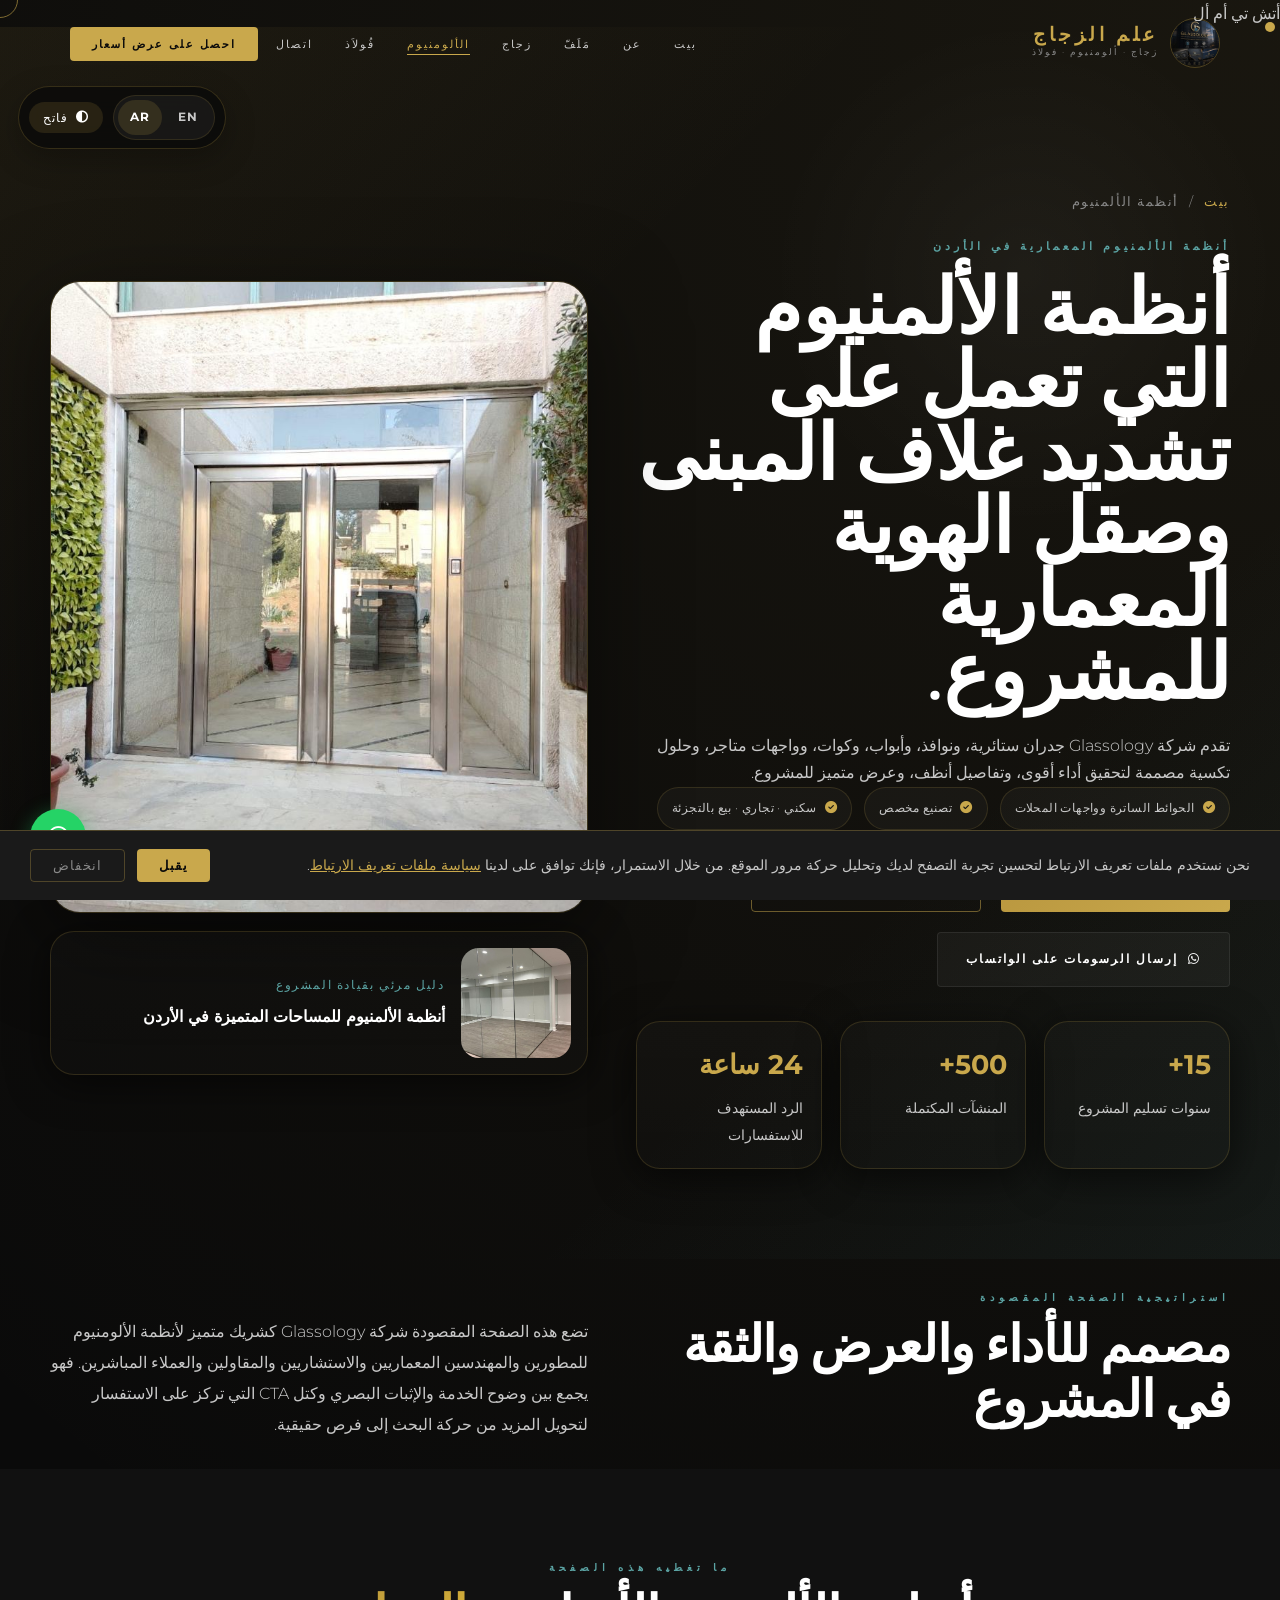
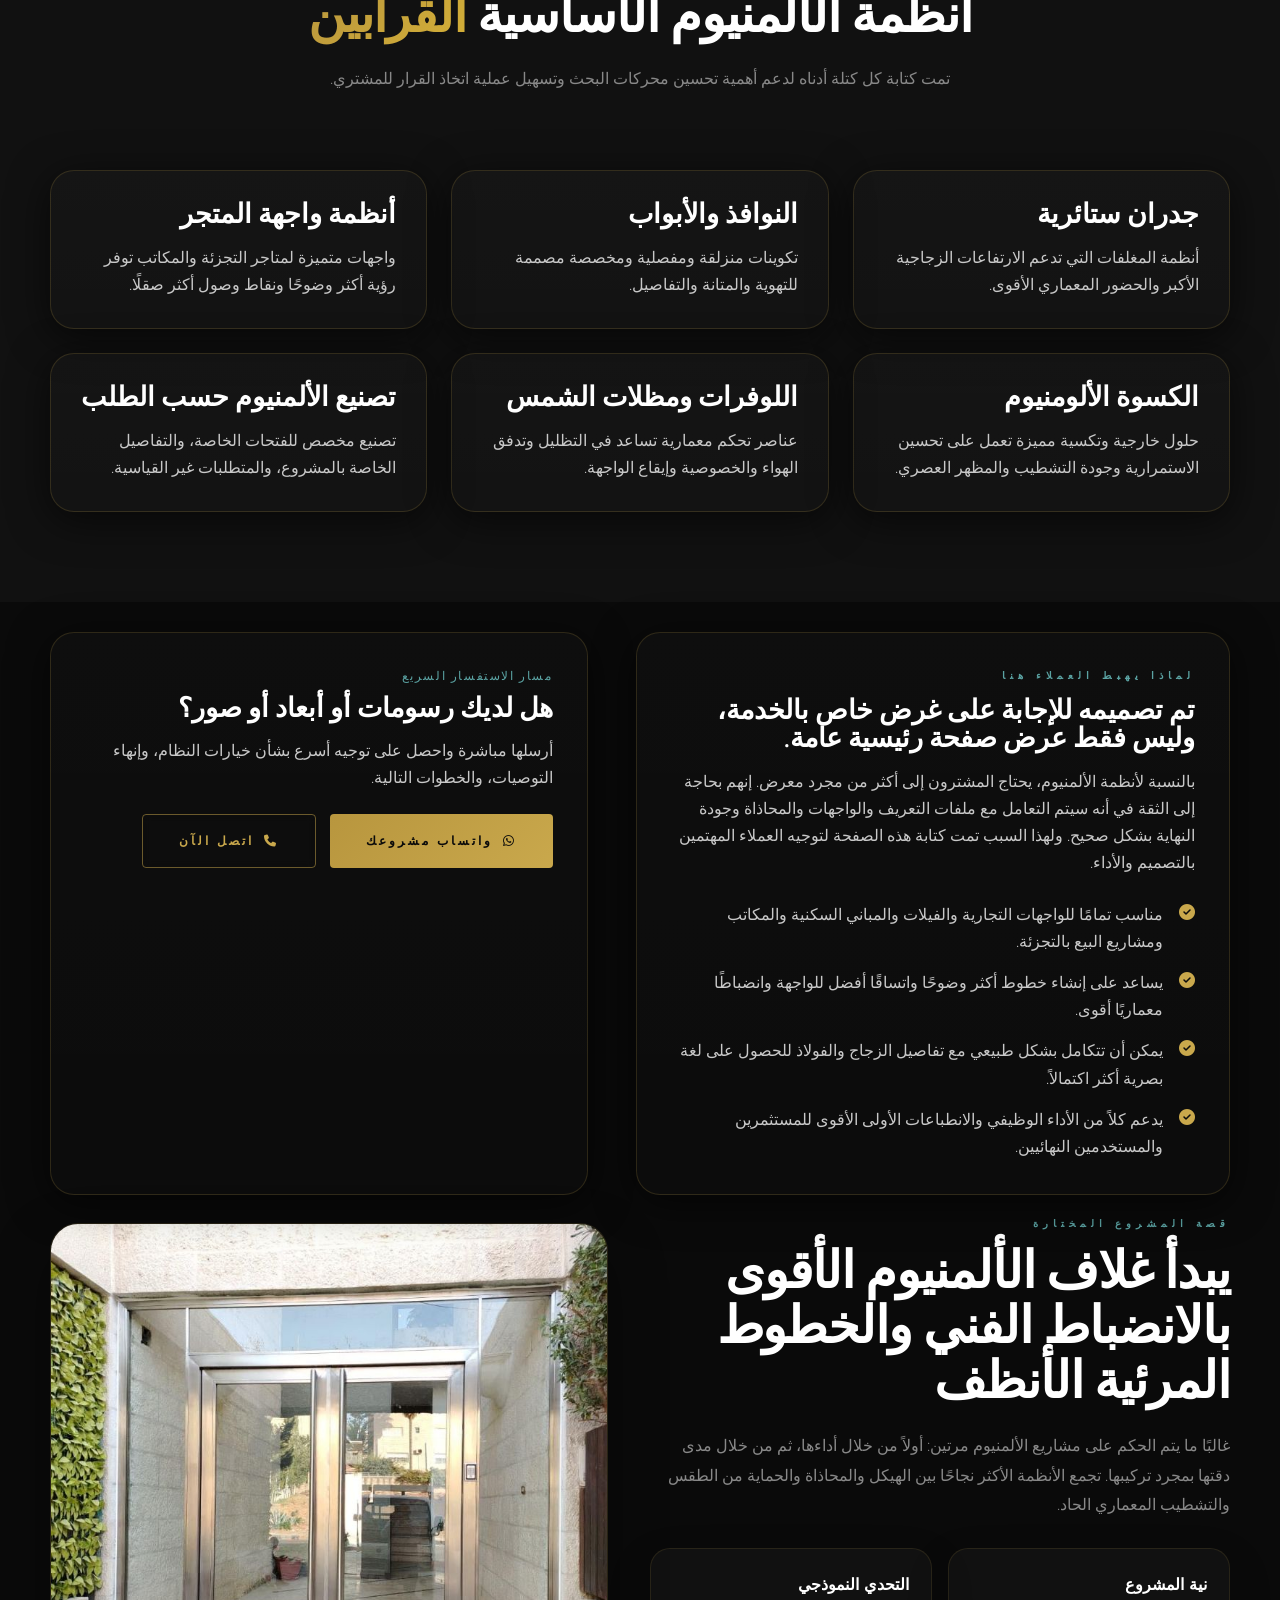
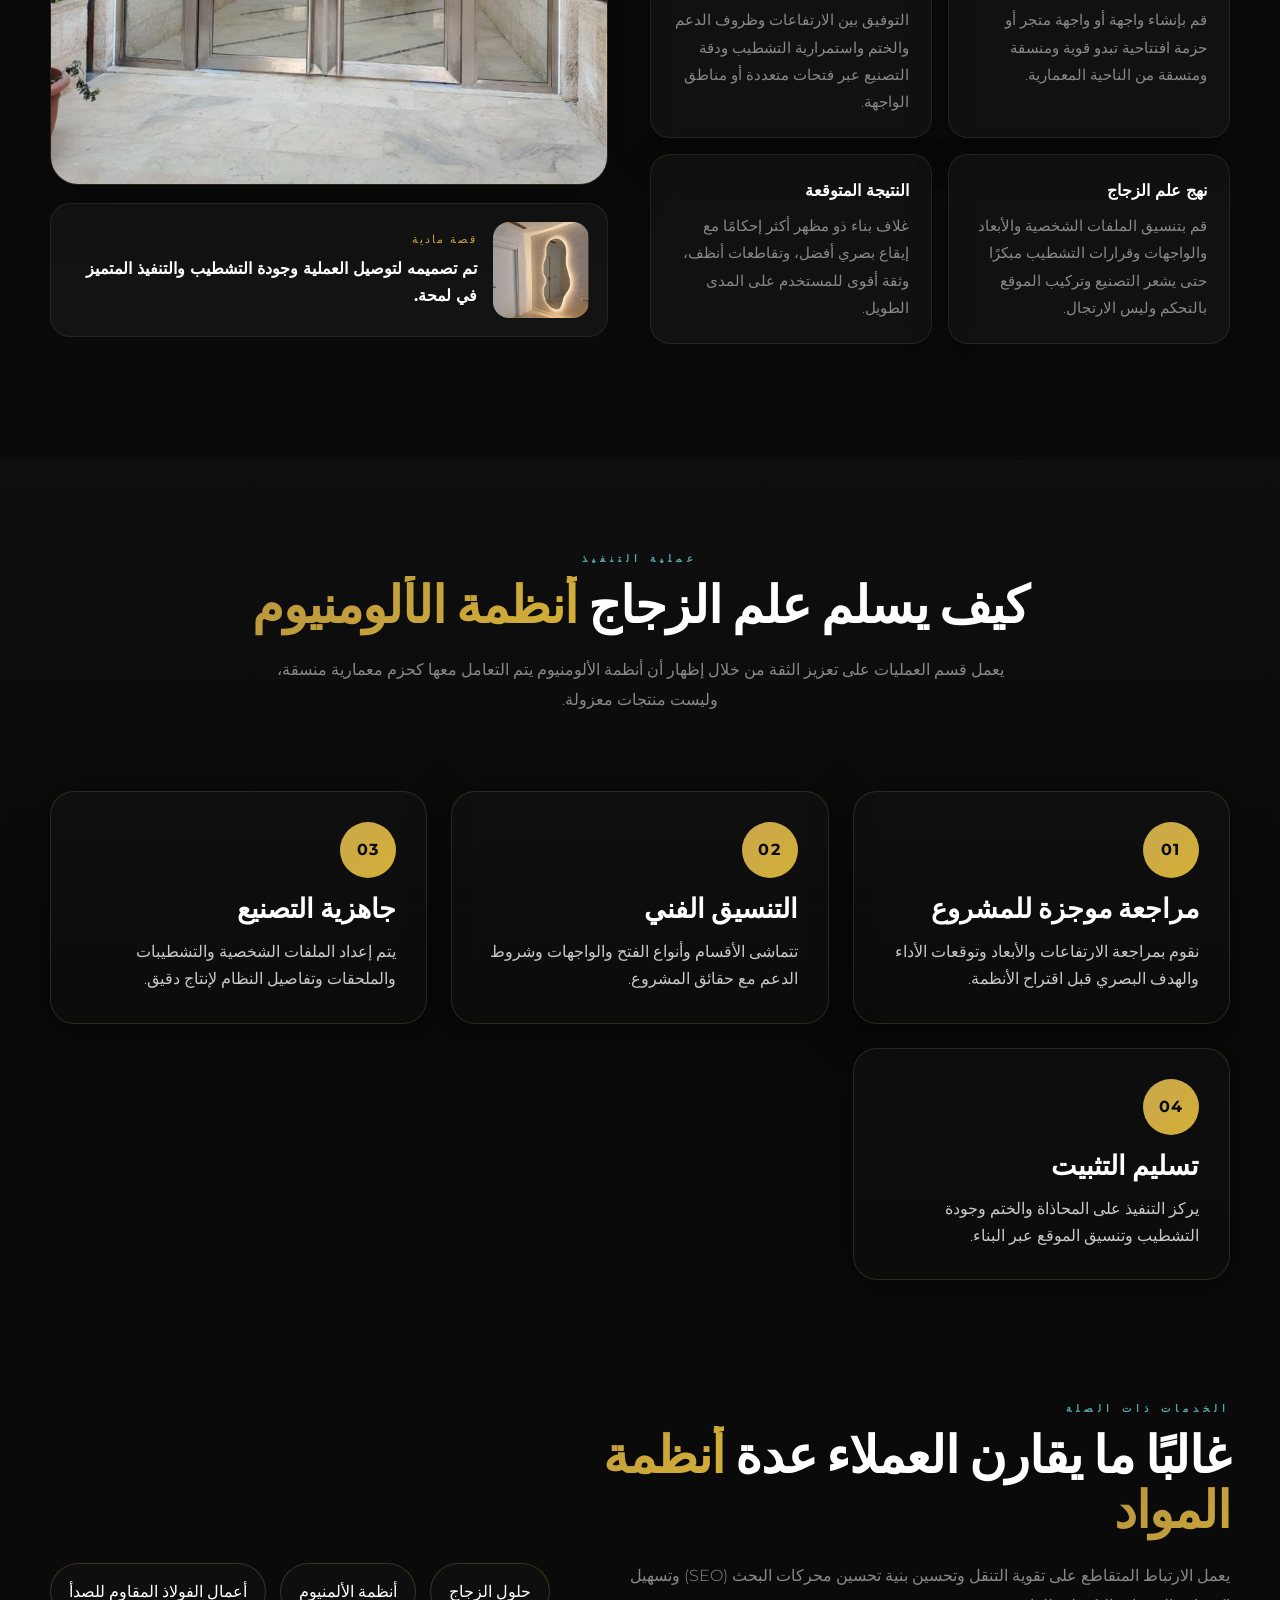
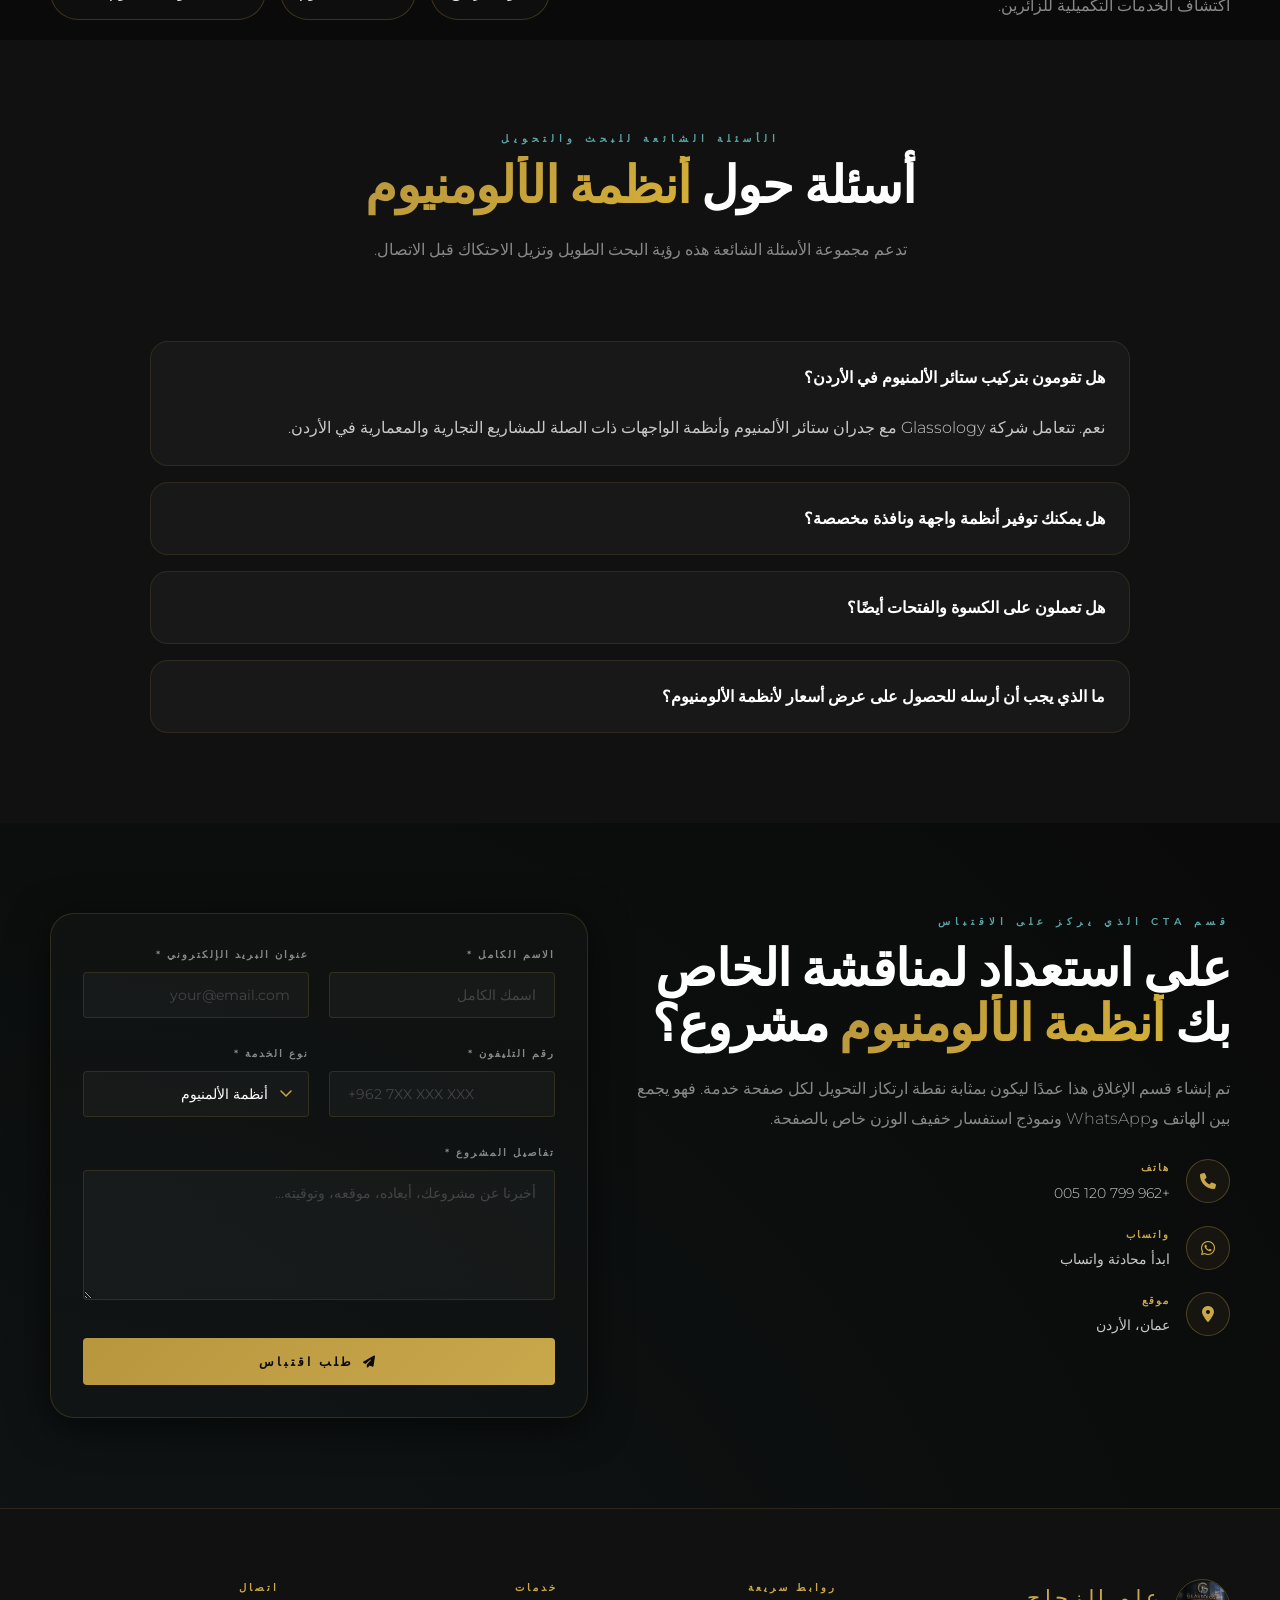
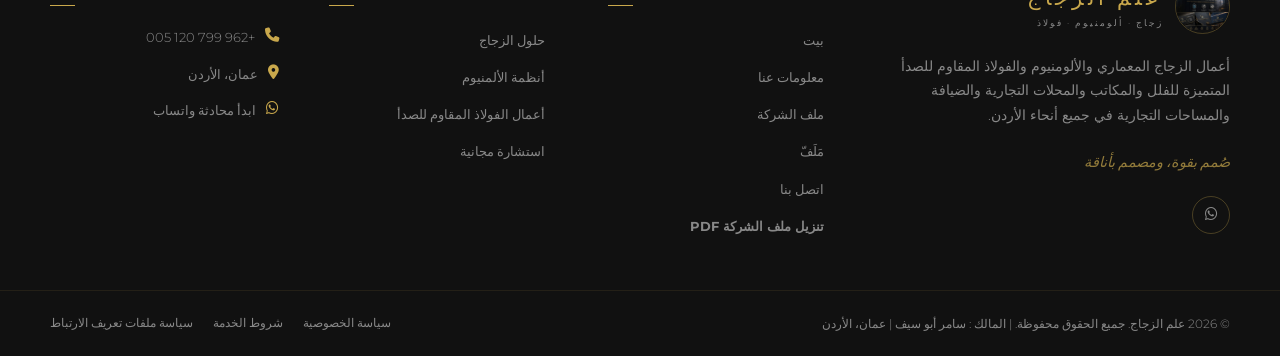
==== aluminum-systems-ar.html @ ee6fa788 "Initial Glassology website deployment (bilingual EN/AR static site)" ====
<!DOCTYPE html>
أتش تي أم أل
<html dir="rtl" lang="ar">
<head>
<meta charset="utf-8"/>
<meta content="width=device-width, initial-scale=1.0" name="viewport"/>
<meta content="أنظمة ألمنيوم متميزة في عمان، الأردن من شركة Glassology - الجدران الساترة، وواجهات المحلات، والنوافذ، والأبواب، والكسوة، والتصنيع المخصص للمشاريع السكنية والتجارية." name="description"/>
<meta content="index, follow" name="robots"/>
<link href="https://glassollogy.com/aluminum-systems.html" rel="canonical"/>
<meta content="#0A0A0A" name="theme-color"/>
<meta content="أنظمة الألمنيوم | علم الزجاج" property="og:title"/>
<meta content="الحوائط الساترة وواجهات المحلات والنوافذ والأبواب والكسوة وتصنيع الألمنيوم حسب الطلب في الأردن." property="og:description"/>
<meta content="website" property="og:type"/>
<meta content="https://glassollogy.com/aluminum-systems.html" property="og:url"/>
<meta content="https://glassollogy.com/images/brand/logo.jpeg" property="og:image"/>
<meta content="en_US" property="og:locale"/>
<meta content="summary_large_image" name="twitter:card"/>
<meta content="أنظمة الألمنيوم | علم الزجاج" name="twitter:title"/>
<meta content="الحوائط الساترة وواجهات المحلات والنوافذ والأبواب والكسوة وتصنيع الألمنيوم حسب الطلب في الأردن." name="twitter:description"/>
<meta content="https://glassollogy.com/images/brand/logo.jpeg" name="twitter:image"/>
<title>أنظمة الألمنيوم في عمان، الأردن | الحوائط الستائرية والنوافذ وواجهات المحلات | علم الزجاج</title>
<link href="images/brand/logo.jpeg" rel="icon" type="image/jpeg"/>
<link href="images/brand/logo.jpeg" rel="apple-touch-icon"/>
<link href="https://fonts.googleapis.com" rel="preconnect"/>
<link crossorigin="" href="https://fonts.gstatic.com" rel="preconnect"/>
<link href="https://fonts.googleapis.com/css2?family=Cormorant+Garamond:ital,wght@0,400;0,600;0,700;1,400;1,600&amp;family=Montserrat:wght@300;400;500;600;700&amp;display=swap" rel="stylesheet"/>
<link href="https://cdn.jsdelivr.net/npm/@fortawesome/fontawesome-free@6.5.0/css/all.min.css" rel="stylesheet"/>
<link as="image" href="images/portfolio/4.jpeg" rel="preload"/>
<link href="css/style.css" rel="stylesheet"/>
<script type="application/ld+json">{"@context": "https://schema.org", "@type": "Service", "name": "Glassology Aluminum Systems", "serviceType": "Aluminum Systems", "provider": {"@type": "LocalBusiness", "name": "Glassology", "telephone": "+962 799 120 005", "address": {"@type": "PostalAddress", "addressLocality": "Amman", "addressCountry": "JO"}, "url": "https://glassollogy.com"}, "areaServed": "Jordan", "description": "Curtain walls, windows, doors, storefronts, cladding, louvers, and custom aluminum fabrication in Jordan.", "url": "https://glassollogy.com/aluminum-systems.html"}</script>
<script type="application/ld+json">{"@context": "https://schema.org", "@type": "FAQPage", "mainEntity": [{"@type": "Question", "name": "Do you install aluminum curtain walls in Jordan?", "acceptedAnswer": {"@type": "Answer", "text": "Yes. Glassology handles aluminum curtain walls and related facade systems for commercial and architectural projects in Jordan."}}, {"@type": "Question", "name": "Can you provide custom storefront and window systems?", "acceptedAnswer": {"@type": "Answer", "text": "Yes. We tailor storefronts, windows, and doors around dimensions, usage, finishes, and visual goals."}}, {"@type": "Question", "name": "Do you work on cladding and louvers as well?", "acceptedAnswer": {"@type": "Answer", "text": "Yes. Aluminum cladding, louvers, and sun-shading elements are part of our aluminum systems scope."}}, {"@type": "Question", "name": "What should I send for an aluminum systems quote?", "acceptedAnswer": {"@type": "Answer", "text": "Please send drawings, elevations, approximate sizes, location, finish preferences, and any performance requirements if available."}}]}</script>
</head>
<body class="service-page-body rtl-page">
<div aria-label="تحميل علم الزجاج" id="loading-screen" role="status">
<div class="loader-logo"><img alt="شعار علم الزجاج" src="images/brand/logo.jpeg"/></div>
<div class="loader-text">علم الزجاج</div>
<div class="loader-bar-wrap"><div class="loader-bar"></div></div>
</div>
<div aria-hidden="true" class="cursor-dot"></div>
<div aria-hidden="true" class="cursor-ring"></div>
<div aria-label="موافقة ملفات تعريف الارتباط" id="cookie-banner" role="dialog">
<p>نحن نستخدم ملفات تعريف الارتباط لتحسين تجربة التصفح لديك وتحليل حركة مرور الموقع. من خلال الاستمرار، فإنك توافق على لدينا <a href="cookie-policy-ar.html">سياسة ملفات تعريف الارتباط</a>.</p>
<div class="cookie-btns">
<button class="cookie-accept" id="cookie-accept">يقبل</button>
<button class="cookie-decline" id="cookie-decline">انخفاض</button>
</div>
</div>
<div aria-label="تفضيلات الموقع" class="site-tools"><div aria-label="محوّل اللغة" class="lang-switch"><a class="lang-option" data-lang-url="aluminum-systems.html" href="aluminum-systems.html">EN</a><span aria-current="true" class="lang-option active">AR</span></div><button aria-label="تبديل الوضع الفاتح أو المظلم" class="theme-toggle" type="button"><i aria-hidden="true" class="fa fa-circle-half-stroke"></i><span class="theme-toggle-label">فاتح</span></button></div>
<nav aria-label="الملاحة الرئيسية" id="navbar" role="navigation">
<a aria-label="الصفحة الرئيسية لعلم الزجاج" class="nav-logo" href="index-ar.html">
<img alt="شعار علم الزجاج" src="images/brand/logo.jpeg"/>
<div class="nav-brand-text">
<span class="nav-brand-name">علم الزجاج</span>
<span class="nav-brand-sub">زجاج · ألومنيوم · فولاذ</span>
</div>
</a>
<ul class="nav-links" role="list"><li><a class="nav-link" href="index-ar.html">بيت</a></li><li><a class="nav-link" href="index-ar.html#about">عن</a></li><li><a class="nav-link" href="index-ar.html#portfolio">مَلَفّ</a></li><li><a class="nav-link" href="glass-solutions-ar.html">زجاج</a></li><li><a class="nav-link active" href="aluminum-systems-ar.html">الألومنيوم</a></li><li><a class="nav-link" href="stainless-steel-works-ar.html">فُولاَذ</a></li><li><a class="nav-link" href="index-ar.html#contact">اتصال</a></li><li><a class="nav-cta" href="#service-contact">احصل على عرض أسعار</a></li></ul>
<button aria-expanded="false" aria-label="تبديل قائمة الجوال" class="hamburger"><span></span><span></span><span></span></button>
</nav>
<div aria-hidden="true" class="mobile-menu-overlay"></div>
<nav aria-label="الملاحة المتنقلة" class="mobile-menu"><a class="mobile-link" href="index-ar.html"><i aria-hidden="true" class="fa fa-home"></i> بيت</a><a class="mobile-link" href="index-ar.html#about"><i aria-hidden="true" class="fa fa-info-circle"></i> معلومات عنا</a><a class="mobile-link" href="index-ar.html#portfolio"><i aria-hidden="true" class="fa fa-images"></i> مَلَفّ</a><a class="mobile-link" href="glass-solutions-ar.html"><i aria-hidden="true" class="fa fa-window-maximize"></i> حلول الزجاج</a><a class="mobile-link" href="aluminum-systems-ar.html"><i aria-hidden="true" class="fa fa-border-all"></i> أنظمة الألمنيوم</a><a class="mobile-link" href="stainless-steel-works-ar.html"><i aria-hidden="true" class="fa fa-grip-lines"></i> أعمال الفولاذ المقاوم للصدأ</a><a class="mobile-link" href="index-ar.html#contact"><i aria-hidden="true" class="fa fa-envelope"></i> اتصال</a><a class="mobile-cta" href="#service-contact">احصل على عرض أسعار مجاني</a></nav>
<main>
<section aria-label="بطل أنظمة الألمنيوم" class="service-hero">
<div class="service-hero-bg"></div>
<div class="container service-hero-grid">
<div class="service-hero-copy">
<div class="service-breadcrumb"><a href="index-ar.html">بيت</a><span>/</span><span>أنظمة الألمنيوم</span></div>
<p class="hero-eyebrow">أنظمة الألمنيوم المعمارية في الأردن</p>
<h1 class="service-hero-title">أنظمة الألمنيوم التي تعمل على تشديد غلاف المبنى وصقل الهوية المعمارية للمشروع.</h1>
<p class="service-hero-lead">تقدم شركة Glassology جدران ستائرية، ونوافذ، وأبواب، وكوات، وواجهات متاجر، وحلول تكسية مصممة لتحقيق أداء أقوى، وتفاصيل أنظف، وعرض متميز للمشروع.</p>
<div class="hero-proof-row">
<span class="hero-proof-pill"><i aria-hidden="true" class="fa fa-check-circle"></i> الحوائط الساترة وواجهات المحلات</span><span class="hero-proof-pill"><i aria-hidden="true" class="fa fa-check-circle"></i> تصنيع مخصص</span><span class="hero-proof-pill"><i aria-hidden="true" class="fa fa-check-circle"></i> سكني · تجاري · بيع بالتجزئة</span>
</div>
<div class="hero-buttons hero-buttons-upgraded">
<a class="btn-primary" href="#service-offerings"><i aria-hidden="true" class="fa fa-layer-group"></i> استكشاف النطاق</a>
<a class="btn-secondary" href="#service-contact"><i aria-hidden="true" class="fa fa-file-signature"></i> طلب عرض أسعار</a>
<a class="btn-tertiary" href="https://api.whatsapp.com/send?phone=962799120005&amp;text=Hello%20Glassology%2C%20I%20want%20to%20ask%20about%20a%20project." rel="noopener noreferrer" target="_blank"><i aria-hidden="true" class="fab fa-whatsapp"></i> إرسال الرسومات على الواتساب</a>
</div>
<div class="service-quick-facts">
<div class="service-quick-fact"><strong>15+</strong><span>سنوات تسليم المشروع</span></div>
<div class="service-quick-fact"><strong>500+</strong><span>المنشآت المكتملة</span></div>
<div class="service-quick-fact"><strong>24 ساعة</strong><span>الرد المستهدف للاستفسارات</span></div>
</div>
</div>
<div class="service-hero-visual" data-animate="fade-left">
<div class="service-hero-main-image"><img alt="نظام مدخل مؤطر ممتاز من شركة Glassology" src="images/uploads/glass-metal-entrance.jpg"/></div>
<div class="service-hero-side-card">
<img alt="مشروع واجهة متجر ألمنيوم من شركة Glassology" src="images/portfolio/10.jpeg"/>
<div>
<span>دليل مرئي بقيادة المشروع</span>
<strong>أنظمة الألمنيوم للمساحات المتميزة في الأردن</strong>
</div>
</div>
</div>
</div>
</section>
<section class="service-intro-section">
<div class="container service-intro-grid">
<div>
<span class="section-eyebrow">استراتيجية الصفحة المقصودة</span>
<h2 class="section-title">مصمم للأداء والعرض والثقة في المشروع</h2>
</div>
<p class="section-desc service-intro-copy">تضع هذه الصفحة المقصودة شركة Glassology كشريك متميز لأنظمة الألومنيوم للمطورين والمهندسين المعماريين والاستشاريين والمقاولين والعملاء المباشرين. فهو يجمع بين وضوح الخدمة والإثبات البصري وكتل CTA التي تركز على الاستفسار لتحويل المزيد من حركة البحث إلى فرص حقيقية.</p>
</div>
</section>
<section aria-label="عروض أنظمة الألمنيوم" class="service-offerings-section" id="service-offerings">
<div class="container">
<div class="section-header">
<span class="section-eyebrow" data-animate="fade-up">ما تغطيه هذه الصفحة</span>
<h2 class="section-title" data-animate="fade-up">أنظمة الألمنيوم الأساسية <span>القرابين</span></h2>
<p class="section-desc" data-animate="fade-up">تمت كتابة كل كتلة أدناه لدعم أهمية تحسين محركات البحث وتسهيل عملية اتخاذ القرار للمشتري.</p>
</div>
<div class="service-offer-grid" data-stagger="">
<article class="service-offer-card" data-animate="fade-up">
<h3>جدران ستائرية</h3>
<p>أنظمة المغلفات التي تدعم الارتفاعات الزجاجية الأكبر والحضور المعماري الأقوى.</p>
</article>
<article class="service-offer-card" data-animate="fade-up">
<h3>النوافذ والأبواب</h3>
<p>تكوينات منزلقة ومفصلية ومخصصة مصممة للتهوية والمتانة والتفاصيل.</p>
</article>
<article class="service-offer-card" data-animate="fade-up">
<h3>أنظمة واجهة المتجر</h3>
<p>واجهات متميزة لمتاجر التجزئة والمكاتب توفر رؤية أكثر وضوحًا ونقاط وصول أكثر صقلًا.</p>
</article>
<article class="service-offer-card" data-animate="fade-up">
<h3>الكسوة الألومنيوم</h3>
<p>حلول خارجية وتكسية مميزة تعمل على تحسين الاستمرارية وجودة التشطيب والمظهر العصري.</p>
</article>
<article class="service-offer-card" data-animate="fade-up">
<h3>اللوفرات ومظلات الشمس</h3>
<p>عناصر تحكم معمارية تساعد في التظليل وتدفق الهواء والخصوصية وإيقاع الواجهة.</p>
</article>
<article class="service-offer-card" data-animate="fade-up">
<h3>تصنيع الألمنيوم حسب الطلب</h3>
<p>تصنيع مخصص للفتحات الخاصة، والتفاصيل الخاصة بالمشروع، والمتطلبات غير القياسية.</p>
</article>
</div>
</div>
</section>
<section class="service-proof-section">
<div class="container service-proof-grid">
<div class="service-proof-card service-proof-copy" data-animate="fade-up">
<span class="section-eyebrow">لماذا يهبط العملاء هنا</span>
<h2>تم تصميمه للإجابة على غرض خاص بالخدمة، وليس فقط عرض صفحة رئيسية عامة.</h2>
<p>بالنسبة لأنظمة الألمنيوم، يحتاج المشترون إلى أكثر من مجرد معرض. إنهم بحاجة إلى الثقة في أنه سيتم التعامل مع ملفات التعريف والواجهات والمحاذاة وجودة النهاية بشكل صحيح. ولهذا السبب تمت كتابة هذه الصفحة لتوجيه العملاء المهتمين بالتصميم والأداء.</p>
<ul class="service-check-list">
<li><i aria-hidden="true" class="fa fa-check-circle"></i><span>مناسب تمامًا للواجهات التجارية والفيلات والمباني السكنية والمكاتب ومشاريع البيع بالتجزئة.</span></li>
<li><i aria-hidden="true" class="fa fa-check-circle"></i><span>يساعد على إنشاء خطوط أكثر وضوحًا واتساقًا أفضل للواجهة وانضباطًا معماريًا أقوى.</span></li>
<li><i aria-hidden="true" class="fa fa-check-circle"></i><span>يمكن أن تتكامل بشكل طبيعي مع تفاصيل الزجاج والفولاذ للحصول على لغة بصرية أكثر اكتمالاً.</span></li>
<li><i aria-hidden="true" class="fa fa-check-circle"></i><span>يدعم كلاً من الأداء الوظيفي والانطباعات الأولى الأقوى للمستثمرين والمستخدمين النهائيين.</span></li>
</ul>
</div>
<div class="service-proof-card service-proof-cta" data-animate="fade-up">
<span class="service-cta-kicker">مسار الاستفسار السريع</span>
<h3>هل لديك رسومات أو أبعاد أو صور؟</h3>
<p>أرسلها مباشرة واحصل على توجيه أسرع بشأن خيارات النظام، وإنهاء التوصيات، والخطوات التالية.</p>
<div class="service-inline-cta">
<a class="btn-primary" href="https://api.whatsapp.com/send?phone=962799120005&amp;text=Hello%20Glassology%2C%20I%20want%20to%20ask%20about%20a%20project." rel="noopener noreferrer" target="_blank"><i aria-hidden="true" class="fab fa-whatsapp"></i> واتساب مشروعك</a>
<a class="btn-secondary" href="tel:+962799120005"><i aria-hidden="true" class="fa fa-phone"></i> اتصل الآن</a>
</div>
</div>
</div>
</section>
<section class="service-story-section">
<div class="container service-story-grid">
<div class="service-story-copy" data-animate="fade-right">
<span class="section-eyebrow">قصة المشروع المختارة</span>
<h2 class="section-title">يبدأ غلاف الألمنيوم الأقوى بالانضباط الفني والخطوط المرئية الأنظف</h2>
<p class="section-desc service-story-intro">غالبًا ما يتم الحكم على مشاريع الألمنيوم مرتين: أولاً من خلال أداءها، ثم من خلال مدى دقتها بمجرد تركيبها. تجمع الأنظمة الأكثر نجاحًا بين الهيكل والمحاذاة والحماية من الطقس والتشطيب المعماري الحاد.</p>
<div class="service-story-points" data-stagger="">
<div class="service-story-point" data-animate="fade-up"><strong>نية المشروع</strong><span>قم بإنشاء واجهة أو واجهة متجر أو حزمة افتتاحية تبدو قوية ومنسقة ومتسقة من الناحية المعمارية.</span></div>
<div class="service-story-point" data-animate="fade-up"><strong>التحدي النموذجي</strong><span>التوفيق بين الارتفاعات وظروف الدعم والختم واستمرارية التشطيب ودقة التصنيع عبر فتحات متعددة أو مناطق الواجهة.</span></div>
<div class="service-story-point" data-animate="fade-up"><strong>نهج علم الزجاج</strong><span>قم بتنسيق الملفات الشخصية والأبعاد والواجهات وقرارات التشطيب مبكرًا حتى يشعر التصنيع وتركيب الموقع بالتحكم وليس الارتجال.</span></div>
<div class="service-story-point" data-animate="fade-up"><strong>النتيجة المتوقعة</strong><span>غلاف بناء ذو ​​مظهر أكثر إحكامًا مع إيقاع بصري أفضل، وتقاطعات أنظف، وثقة أقوى للمستخدم على المدى الطويل.</span></div>
</div>
</div>
<div class="service-story-visual" data-animate="fade-left">
<div class="service-story-main"><img alt="تفاصيل مدخل وواجهة الألمنيوم الخاصة بالزجاج" src="images/uploads/glass-metal-entrance.jpg"/></div>
<div class="service-story-card"><img alt="تفاصيل مشروع علم الزجاج البصرية" src="images/portfolio/4.jpeg"/><div><span>قصة مادية</span><strong>تم تصميمه لتوصيل العملية وجودة التشطيب والتنفيذ المتميز في لمحة.</strong></div></div>
</div>
</div>
</section>
<section aria-label="عملية أنظمة الألومنيوم" class="service-process-section">
<div class="container">
<div class="section-header">
<span class="section-eyebrow" data-animate="fade-up">عملية التنفيذ</span>
<h2 class="section-title" data-animate="fade-up">كيف يسلم علم الزجاج <span>أنظمة الألومنيوم</span></h2>
<p class="section-desc" data-animate="fade-up">يعمل قسم العمليات على تعزيز الثقة من خلال إظهار أن أنظمة الألومنيوم يتم التعامل معها كحزم معمارية منسقة، وليست منتجات معزولة.</p>
</div>
<div class="service-process-grid" data-stagger="">
<div class="service-process-step" data-animate="fade-up">
<span class="service-process-count">01</span>
<h3>مراجعة موجزة للمشروع</h3>
<p>نقوم بمراجعة الارتفاعات والأبعاد وتوقعات الأداء والهدف البصري قبل اقتراح الأنظمة.</p>
</div>
<div class="service-process-step" data-animate="fade-up">
<span class="service-process-count">02</span>
<h3>التنسيق الفني</h3>
<p>تتماشى الأقسام وأنواع الفتح والواجهات وشروط الدعم مع حقائق المشروع.</p>
</div>
<div class="service-process-step" data-animate="fade-up">
<span class="service-process-count">03</span>
<h3>جاهزية التصنيع</h3>
<p>يتم إعداد الملفات الشخصية والتشطيبات والملحقات وتفاصيل النظام لإنتاج دقيق.</p>
</div>
<div class="service-process-step" data-animate="fade-up">
<span class="service-process-count">04</span>
<h3>تسليم التثبيت</h3>
<p>يركز التنفيذ على المحاذاة والختم وجودة التشطيب وتنسيق الموقع عبر البناء.</p>
</div>
</div>
</div>
</section>
<section class="service-crosslinks-section">
<div class="container service-crosslinks-wrap">
<div>
<span class="section-eyebrow">الخدمات ذات الصلة</span>
<h2 class="section-title">غالبًا ما يقارن العملاء عدة <span>أنظمة المواد</span></h2>
<p class="section-desc">يعمل الارتباط المتقاطع على تقوية التنقل وتحسين بنية تحسين محركات البحث (SEO) وتسهيل اكتشاف الخدمات التكميلية للزائرين.</p>
</div>
<div class="service-crosslinks"><a href="glass-solutions-ar.html">حلول الزجاج</a><a href="aluminum-systems-ar.html">أنظمة الألمنيوم</a><a href="stainless-steel-works-ar.html">أعمال الفولاذ المقاوم للصدأ</a></div>
</div>
</section>
<section aria-label="الأسئلة الشائعة حول أنظمة الألومنيوم" class="service-faq-section">
<div class="container">
<div class="section-header">
<span class="section-eyebrow" data-animate="fade-up">الأسئلة الشائعة للبحث والتحويل</span>
<h2 class="section-title" data-animate="fade-up">أسئلة حول <span>أنظمة الألومنيوم</span></h2>
<p class="section-desc" data-animate="fade-up">تدعم مجموعة الأسئلة الشائعة هذه رؤية البحث الطويل وتزيل الاحتكاك قبل الاتصال.</p>
</div>
<div class="faq-grid" data-stagger="">
<details class="faq-item" data-animate="fade-up" open="">
<summary>هل تقومون بتركيب ستائر الألمنيوم في الأردن؟</summary>
<p>نعم. تتعامل شركة Glassology مع جدران ستائر الألمنيوم وأنظمة الواجهات ذات الصلة للمشاريع التجارية والمعمارية في الأردن.</p>
</details>
<details class="faq-item" data-animate="fade-up">
<summary>هل يمكنك توفير أنظمة واجهة ونافذة مخصصة؟</summary>
<p>نعم. نقوم بتصميم واجهات المتاجر والنوافذ والأبواب وفقًا للأبعاد والاستخدام والتشطيبات والأهداف المرئية.</p>
</details>
<details class="faq-item" data-animate="fade-up">
<summary>هل تعملون على الكسوة والفتحات أيضًا؟</summary>
<p>نعم. تعد تكسية الألومنيوم، والفتحات، وعناصر تظليل الشمس جزءًا من نطاق أنظمة الألومنيوم لدينا.</p>
</details>
<details class="faq-item" data-animate="fade-up">
<summary>ما الذي يجب أن أرسله للحصول على عرض أسعار لأنظمة الألومنيوم؟</summary>
<p>يرجى إرسال الرسومات والارتفاعات والأحجام التقريبية والموقع وتفضيلات التشطيب وأي متطلبات أداء إذا كانت متوفرة.</p>
</details>
</div>
</div>
</section>
<section aria-label="الاتصال بخصوص أنظمة الألومنيوم" class="service-contact-section" id="service-contact">
<div class="container service-contact-grid">
<div class="service-contact-copy" data-animate="fade-up">
<span class="section-eyebrow">قسم CTA الذي يركز على الاقتباس</span>
<h2 class="section-title">على استعداد لمناقشة الخاص بك <span>أنظمة الألومنيوم</span> مشروع؟</h2>
<p class="section-desc">تم إنشاء قسم الإغلاق هذا عمدًا ليكون بمثابة نقطة ارتكاز التحويل لكل صفحة خدمة. فهو يجمع بين الهاتف وWhatsApp ونموذج استفسار خفيف الوزن خاص بالصفحة.</p>
<div class="contact-details service-contact-details">
<div class="contact-detail-item"><div aria-hidden="true" class="contact-detail-icon"><i class="fa fa-phone"></i></div><div><div class="contact-detail-label">هاتف</div><div class="contact-detail-value"><a href="tel:+962799120005">+962 799 120 005</a></div></div></div>
<div class="contact-detail-item"><div aria-hidden="true" class="contact-detail-icon"><i class="fab fa-whatsapp"></i></div><div><div class="contact-detail-label">واتساب</div><div class="contact-detail-value"><a href="https://api.whatsapp.com/send?phone=962799120005&amp;text=Hello%20Glassology%2C%20I%20want%20to%20ask%20about%20a%20project." rel="noopener noreferrer" target="_blank">ابدأ محادثة واتساب</a></div></div></div>
<div class="contact-detail-item"><div aria-hidden="true" class="contact-detail-icon"><i class="fa fa-map-marker-alt"></i></div><div><div class="contact-detail-label">موقع</div><div class="contact-detail-value">عمان، الأردن</div></div></div>
</div>
</div>
<div class="contact-form-wrap service-contact-form" data-animate="fade-up">
<form aria-label="نموذج الاتصال لأنظمة الألمنيوم" id="contact-form" novalidate="">
<div class="form-row">
<div class="form-group">
<label class="form-label" for="name">الاسم الكامل *</label>
<input class="form-input" id="name" name="name" placeholder="اسمك الكامل" required="" type="text"/>
<span aria-live="polite" class="form-error" role="alert"></span>
</div>
<div class="form-group">
<label class="form-label" for="email">عنوان البريد الإلكتروني *</label>
<input class="form-input" id="email" name="email" placeholder="your@email.com" required="" type="email"/>
<span aria-live="polite" class="form-error" role="alert"></span>
</div>
</div>
<div class="form-row">
<div class="form-group">
<label class="form-label" for="phone">رقم التليفون *</label>
<input class="form-input" id="phone" name="phone" placeholder="+962 7XX XXX XXX" required="" type="tel"/>
<span aria-live="polite" class="form-error" role="alert"></span>
</div>
<div class="form-group">
<label class="form-label" for="service">نوع الخدمة *</label>
<select class="form-select" id="service" name="service" required="">
<option value="">اختر خدمة</option>
<option selected="" value="aluminum-systems">أنظمة الألمنيوم</option>
<option value="multiple">خدمات متعددة</option>
<option value="other">أخرى / غير متأكد</option>
</select>
<span aria-live="polite" class="form-error" role="alert"></span>
</div>
</div>
<div class="form-group">
<label class="form-label" for="message">تفاصيل المشروع *</label>
<textarea class="form-textarea" id="message" name="message" placeholder="أخبرنا عن مشروعك، أبعاده، موقعه، وتوقيته..." required=""></textarea>
<span aria-live="polite" class="form-error" role="alert"></span>
</div>
<button class="form-submit" type="submit"><i aria-hidden="true" class="fa fa-paper-plane"></i> طلب اقتباس</button>
</form>
<div aria-live="polite" class="form-success" id="form-success" role="status">
<div aria-hidden="true" class="form-success-icon">✦</div>
<h3 class="form-success-title">تم استلام الاستفسار</h3>
<p class="form-success-text">شكرًا لك. سيقوم فريق علم الزجاج بمراجعة استفسارك حول أنظمة الألمنيوم والرد في أسرع وقت ممكن.</p>
</div>
</div>
</div>
</section>
</main>
<a aria-label="تواصل معنا على الواتساب" class="whatsapp-float" href="https://api.whatsapp.com/send?phone=962799120005&amp;text=Hello%20Glassology%2C%20I%20want%20to%20ask%20about%20a%20project." rel="noopener noreferrer" target="_blank"><i aria-hidden="true" class="fab fa-whatsapp"></i></a>
<button aria-label="قم بالتمرير إلى الأعلى" class="back-to-top"><i aria-hidden="true" class="fa fa-chevron-up"></i></button>
<div aria-label="إجراءات اتصال سريعة عبر الهاتف المحمول" class="mobile-sticky-cta">
<a href="tel:+962799120005"><i aria-hidden="true" class="fa fa-phone"></i><span>يتصل</span></a>
<a href="https://api.whatsapp.com/send?phone=962799120005&amp;text=Hello%20Glassology%2C%20I%20want%20to%20ask%20about%20a%20project." rel="noopener noreferrer" target="_blank"><i aria-hidden="true" class="fab fa-whatsapp"></i><span>واتساب</span></a>
<a href="#service-contact"><i aria-hidden="true" class="fa fa-file-signature"></i><span>يقتبس</span></a>
</div>
<footer aria-label="تذييل الموقع">
<div class="container">
<div class="footer-grid">
<div class="footer-brand">
<div class="footer-logo-wrap">
<img alt="شعار علم الزجاج" class="footer-logo" src="images/brand/logo.jpeg"/>
<div>
<div class="footer-brand-name">علم الزجاج</div>
<div class="footer-brand-sub">زجاج · ألومنيوم · فولاذ</div>
</div>
</div>
<p class="footer-desc">أعمال الزجاج المعماري والألومنيوم والفولاذ المقاوم للصدأ المتميزة للفلل والمكاتب والمحلات التجارية والضيافة والمساحات التجارية في جميع أنحاء الأردن.</p>
<p class="footer-tagline">صُمم بقوة، ومصمم بأناقة</p>
<div aria-label="روابط وسائل التواصل الاجتماعي" class="footer-social">
<a aria-label="واتساب" href="https://api.whatsapp.com/send?phone=962799120005&amp;text=Hello%20Glassology%2C%20I%20want%20to%20ask%20about%20a%20project." rel="noopener noreferrer" target="_blank"><i aria-hidden="true" class="fab fa-whatsapp"></i></a>
</div>
</div>
<div>
<h3 class="footer-col-title">روابط سريعة</h3>
<ul class="footer-links" role="list"><li><a class="footer-link" href="index-ar.html">بيت</a></li><li><a class="footer-link" href="index-ar.html#about">معلومات عنا</a></li><li><a class="footer-link" href="index-ar.html#company-profile">ملف الشركة</a></li><li><a class="footer-link" href="index-ar.html#portfolio">مَلَفّ</a></li><li><a class="footer-link" href="index-ar.html#contact">اتصل بنا</a></li><li><a class="footer-link footer-link-download" download="" href="downloads/glassology-company-portfolio.pdf">تنزيل ملف الشركة PDF</a></li></ul>
</div>
<div>
<h3 class="footer-col-title">خدمات</h3>
<ul class="footer-links" role="list"><li><a class="footer-link" href="glass-solutions-ar.html">حلول الزجاج</a></li><li><a class="footer-link" href="aluminum-systems-ar.html">أنظمة الألمنيوم</a></li><li><a class="footer-link" href="stainless-steel-works-ar.html">أعمال الفولاذ المقاوم للصدأ</a></li><li><a class="footer-link" href="index-ar.html#contact">استشارة مجانية</a></li></ul>
</div>
<div>
<h3 class="footer-col-title">اتصال</h3>
<div class="footer-contact-item"><i aria-hidden="true" class="fa fa-phone footer-contact-icon"></i><a href="tel:+962799120005">+962 799 120 005</a></div>
<div class="footer-contact-item"><i aria-hidden="true" class="fa fa-map-marker-alt footer-contact-icon"></i><span>عمان، الأردن</span></div>
<div class="footer-contact-item"><i aria-hidden="true" class="fab fa-whatsapp footer-contact-icon"></i><a href="https://api.whatsapp.com/send?phone=962799120005&amp;text=Hello%20Glassology%2C%20I%20want%20to%20ask%20about%20a%20project." rel="noopener noreferrer" target="_blank">ابدأ محادثة واتساب</a></div>
</div>
</div>
</div>
<div class="footer-bottom">
<div class="container">
<div class="footer-bottom-inner">
<p class="footer-copy">© 2026 علم الزجاج. جميع الحقوق محفوظة. | المالك : سامر أبو سيف | عمان، الأردن</p>
<div class="footer-legal-links">
<a class="footer-legal-link" href="privacy-policy-ar.html">سياسة الخصوصية</a>
<a class="footer-legal-link" href="terms-of-service-ar.html">شروط الخدمة</a>
<a class="footer-legal-link" href="cookie-policy-ar.html">سياسة ملفات تعريف الارتباط</a>
</div>
</div>
</div>
</div>
</footer>
<script src="js/main.js"></script>
</body>
</html>
---- css/style.css ----
/* ============================================
   GLASSOLOGY - Premium CSS Stylesheet
   Built with Strength, Designed with Elegance
   ============================================ */

/* --- CSS Custom Properties --- */
:root {
  --black-deep: #0A0A0A;
  --black-mid: #111111;
  --black-light: #1A1A1A;
  --black-card: #141414;
  --gold-primary: #C9A84C;
  --gold-bright: #D4AF37;
  --gold-dark: #B8963E;
  --gold-pale: #E8D5A3;
  --gold-dim: rgba(201, 168, 76, 0.15);
  --teal-primary: #2E8B8B;
  --teal-light: #5BA3A3;
  --steel-blue: #4A6B7C;
  --white: #FFFFFF;
  --grey-light: #C8C8C8;
  --grey-mid: #888888;
  --grey-dark: #444444;
  --font-heading: 'Cormorant Garamond', 'Playfair Display', serif;
  --font-body: 'Montserrat', 'Inter', sans-serif;
  --transition: all 0.4s cubic-bezier(0.25, 0.8, 0.25, 1);
  --transition-fast: all 0.2s ease;
  --shadow-gold: 0 0 30px rgba(201, 168, 76, 0.2);
  --shadow-card: 0 8px 40px rgba(0,0,0,0.6);
  --border-gold: 1px solid rgba(201, 168, 76, 0.3);
  --radius: 4px;
  --radius-lg: 12px;
}

/* --- Reset & Base --- */
*, *::before, *::after {
  box-sizing: border-box;
  margin: 0;
  padding: 0;
}

html {
  scroll-behavior: smooth;
  font-size: 16px;
  -webkit-text-size-adjust: 100%;
}

body {
  background-color: var(--black-deep);
  color: var(--grey-light);
  font-family: var(--font-body);
  font-weight: 300;
  line-height: 1.7;
  overflow-x: hidden;
  cursor: none;
}

a {
  color: inherit;
  text-decoration: none;
  transition: var(--transition-fast);
}

img {
  max-width: 100%;
  height: auto;
  display: block;
}

ul {
  list-style: none;
}

button {
  cursor: none;
  border: none;
  background: none;
  font-family: var(--font-body);
}

/* ============================================
   LOADING SCREEN
   ============================================ */
#loading-screen {
  position: fixed;
  top: 0; left: 0;
  width: 100%; height: 100%;
  background: var(--black-deep);
  z-index: 9999;
  display: flex;
  flex-direction: column;
  align-items: center;
  justify-content: center;
  transition: opacity 0.8s ease, visibility 0.8s ease;
}

#loading-screen.hidden {
  opacity: 0;
  visibility: hidden;
  pointer-events: none;
}

.loader-logo {
  width: 100px;
  height: 100px;
  margin-bottom: 30px;
  animation: loaderPulse 1.5s ease-in-out infinite;
}

.loader-logo img {
  width: 100%;
  height: 100%;
  object-fit: contain;
  border-radius: 50%;
}

.loader-text {
  font-family: var(--font-heading);
  font-size: 2rem;
  color: var(--gold-primary);
  letter-spacing: 8px;
  text-transform: uppercase;
  margin-bottom: 20px;
}

.loader-bar-wrap {
  width: 200px;
  height: 2px;
  background: rgba(201, 168, 76, 0.2);
  border-radius: 1px;
  overflow: hidden;
}

.loader-bar {
  height: 100%;
  background: linear-gradient(90deg, var(--gold-dark), var(--gold-bright), var(--gold-dark));
  width: 0%;
  border-radius: 1px;
  animation: loaderProgress 2s ease forwards;
}

@keyframes loaderPulse {
  0%, 100% { transform: scale(1); filter: drop-shadow(0 0 10px rgba(201,168,76,0.5)); }
  50% { transform: scale(1.05); filter: drop-shadow(0 0 25px rgba(201,168,76,0.9)); }
}

@keyframes loaderProgress {
  0% { width: 0%; }
  100% { width: 100%; }
}

/* ============================================
   CUSTOM CURSOR
   ============================================ */
.cursor-dot {
  position: fixed;
  width: 10px;
  height: 10px;
  background: var(--gold-primary);
  border-radius: 50%;
  pointer-events: none;
  z-index: 9998;
  transform: translate(-50%, -50%);
  transition: transform 0.1s ease, width 0.2s, height 0.2s, background 0.2s;
}

.cursor-ring {
  position: fixed;
  width: 36px;
  height: 36px;
  border: 1.5px solid rgba(201, 168, 76, 0.6);
  border-radius: 50%;
  pointer-events: none;
  z-index: 9997;
  transform: translate(-50%, -50%);
  transition: transform 0.15s ease, width 0.3s, height 0.3s, border-color 0.3s;
}

.cursor-dot.hover {
  width: 14px;
  height: 14px;
  background: var(--gold-bright);
}

.cursor-ring.hover {
  width: 50px;
  height: 50px;
  border-color: var(--gold-bright);
}

/* ============================================
   COOKIE CONSENT BANNER
   ============================================ */
#cookie-banner {
  position: fixed;
  bottom: 0; left: 0; right: 0;
  background: var(--black-light);
  border-top: 1px solid rgba(201, 168, 76, 0.3);
  padding: 18px 30px;
  display: flex;
  align-items: center;
  justify-content: space-between;
  gap: 20px;
  z-index: 9990;
  transform: translateY(0);
  transition: transform 0.5s ease;
  flex-wrap: wrap;
}

#cookie-banner.hidden {
  transform: translateY(110%);
}

#cookie-banner p {
  font-size: 0.85rem;
  color: var(--grey-light);
  flex: 1;
  min-width: 250px;
}

#cookie-banner p a {
  color: var(--gold-primary);
  text-decoration: underline;
}

.cookie-btns {
  display: flex;
  gap: 12px;
  flex-wrap: wrap;
}

.cookie-accept {
  padding: 8px 22px;
  background: var(--gold-primary);
  color: var(--black-deep);
  font-size: 0.8rem;
  font-weight: 600;
  letter-spacing: 1px;
  text-transform: uppercase;
  border-radius: var(--radius);
  cursor: pointer;
  transition: var(--transition-fast);
}

.cookie-accept:hover { background: var(--gold-bright); }

.cookie-decline {
  padding: 8px 22px;
  border: 1px solid rgba(201, 168, 76, 0.3);
  color: var(--grey-mid);
  font-size: 0.8rem;
  letter-spacing: 1px;
  text-transform: uppercase;
  border-radius: var(--radius);
  cursor: pointer;
  transition: var(--transition-fast);
}

.cookie-decline:hover { border-color: var(--gold-primary); color: var(--gold-primary); }

/* ============================================
   NAVIGATION
   ============================================ */
#navbar {
  position: fixed;
  top: 0; left: 0; right: 0;
  z-index: 1000;
  padding: 18px 60px;
  display: flex;
  align-items: center;
  justify-content: space-between;
  transition: var(--transition);
  background: transparent;
}

#navbar.scrolled {
  background: rgba(10, 10, 10, 0.97);
  backdrop-filter: blur(20px);
  -webkit-backdrop-filter: blur(20px);
  border-bottom: 1px solid rgba(201, 168, 76, 0.15);
  padding: 12px 60px;
  box-shadow: 0 4px 30px rgba(0,0,0,0.5);
}

.nav-logo {
  display: flex;
  align-items: center;
  gap: 12px;
  text-decoration: none;
}

.nav-logo img {
  width: 50px;
  height: 50px;
  object-fit: contain;
  border-radius: 50%;
  border: 1px solid rgba(201, 168, 76, 0.3);
  transition: var(--transition-fast);
}

.nav-logo:hover img {
  border-color: var(--gold-primary);
  box-shadow: 0 0 15px rgba(201, 168, 76, 0.4);
}

.nav-brand-text {
  display: flex;
  flex-direction: column;
}

.nav-brand-name {
  font-family: var(--font-heading);
  font-size: 1.2rem;
  font-weight: 700;
  color: var(--gold-primary);
  letter-spacing: 4px;
  text-transform: uppercase;
  line-height: 1;
}

.nav-brand-sub {
  font-size: 0.55rem;
  color: var(--grey-mid);
  letter-spacing: 2px;
  text-transform: uppercase;
}

.nav-links {
  display: flex;
  align-items: center;
  gap: 10px;
}

.nav-link {
  font-size: 0.7rem;
  font-weight: 500;
  letter-spacing: 2px;
  text-transform: uppercase;
  color: var(--grey-light);
  padding: 8px 14px;
  position: relative;
  transition: var(--transition-fast);
}

.nav-link::after {
  content: '';
  position: absolute;
  bottom: 4px;
  left: 14px; right: 14px;
  height: 1px;
  background: var(--gold-primary);
  transform: scaleX(0);
  transform-origin: left;
  transition: transform 0.3s ease;
}

.nav-link:hover, .nav-link.active {
  color: var(--gold-primary);
}

.nav-link:hover::after, .nav-link.active::after {
  transform: scaleX(1);
}

.nav-cta {
  font-size: 0.7rem;
  font-weight: 600;
  letter-spacing: 2px;
  text-transform: uppercase;
  color: var(--black-deep);
  background: var(--gold-primary);
  padding: 10px 22px;
  border-radius: var(--radius);
  transition: var(--transition-fast);
  margin-left: 10px;
}

.nav-cta:hover {
  background: var(--gold-bright);
  transform: translateY(-1px);
  box-shadow: 0 4px 15px rgba(201, 168, 76, 0.4);
}

/* Hamburger */
.hamburger {
  display: none;
  flex-direction: column;
  gap: 5px;
  width: 28px;
  cursor: pointer;
  padding: 4px;
}

.hamburger span {
  display: block;
  height: 2px;
  background: var(--gold-primary);
  border-radius: 1px;
  transition: var(--transition-fast);
}

.hamburger.active span:nth-child(1) { transform: translateY(7px) rotate(45deg); }
.hamburger.active span:nth-child(2) { opacity: 0; transform: scaleX(0); }
.hamburger.active span:nth-child(3) { transform: translateY(-7px) rotate(-45deg); }

/* Mobile Menu */
.mobile-menu {
  position: fixed;
  top: 0; right: -100%;
  width: min(320px, 85vw);
  height: 100vh;
  background: var(--black-light);
  border-left: 1px solid rgba(201, 168, 76, 0.2);
  z-index: 999;
  padding: 100px 40px 40px;
  display: flex;
  flex-direction: column;
  gap: 8px;
  transition: right 0.4s cubic-bezier(0.4, 0, 0.2, 1);
  overflow-y: auto;
}

.mobile-menu.open { right: 0; }

.mobile-menu-overlay {
  position: fixed;
  top: 0; left: 0;
  width: 100%; height: 100%;
  background: rgba(0,0,0,0.7);
  z-index: 998;
  display: none;
  backdrop-filter: blur(4px);
}

.mobile-menu-overlay.show { display: block; }

.mobile-link {
  font-size: 0.85rem;
  font-weight: 500;
  letter-spacing: 2px;
  text-transform: uppercase;
  color: var(--grey-light);
  padding: 14px 0;
  border-bottom: 1px solid rgba(201, 168, 76, 0.1);
  display: flex;
  align-items: center;
  gap: 10px;
  transition: var(--transition-fast);
}

.mobile-link:hover { color: var(--gold-primary); padding-left: 8px; }

.mobile-cta {
  margin-top: 20px;
  display: inline-flex;
  align-items: center;
  justify-content: center;
  font-size: 0.8rem;
  font-weight: 600;
  letter-spacing: 2px;
  text-transform: uppercase;
  color: var(--black-deep);
  background: var(--gold-primary);
  padding: 14px 24px;
  border-radius: var(--radius);
  text-align: center;
}

/* ============================================
   HERO SECTION
   ============================================ */
#hero {
  position: relative;
  min-height: 980px;
  display: flex;
  align-items: center;
  justify-content: center;
  overflow: hidden;
  padding: 130px 0 80px;
}

#hero-canvas {
  position: absolute;
  inset: 0;
  width: 100%;
  height: 100%;
  z-index: 0;
}

.hero-bg {
  position: absolute;
  inset: 0;
  background: 
    radial-gradient(ellipse at 20% 50%, rgba(46, 139, 139, 0.08) 0%, transparent 50%),
    radial-gradient(ellipse at 80% 20%, rgba(201, 168, 76, 0.05) 0%, transparent 50%),
    linear-gradient(135deg, var(--black-deep) 0%, #0D1117 40%, #0A0F0A 70%, var(--black-deep) 100%);
  z-index: 1;
}

.hero-overlay {
  position: absolute;
  inset: 0;
  background: 
    linear-gradient(to bottom, rgba(10,10,10,0.5) 0%, rgba(10,10,10,0.1) 40%, rgba(10,10,10,0.7) 100%);
  z-index: 2;
}

.hero-content {
  position: relative;
  z-index: 3;
  padding: 0 20px;
  width: 100%;
}

.hero-shell {
  max-width: 1280px;
  margin: 0 auto;
  display: grid;
  grid-template-columns: minmax(0, 1.05fr) minmax(360px, 0.95fr);
  gap: 48px;
  align-items: center;
}

.hero-copy {
  text-align: left;
}


.hero-logo-wrap {
  display: flex;
  justify-content: center;
  margin-bottom: 30px;
  animation: heroFadeUp 1s ease 0.3s both;
}

.hero-mark-wrap {
  justify-content: flex-start;
  gap: 18px;
  align-items: center;
  margin-bottom: 24px;
}

.hero-mark-text {
  display: flex;
  flex-direction: column;
  gap: 6px;
}

.hero-mark-name {
  font-family: var(--font-heading);
  color: var(--white);
  font-size: 1.4rem;
  font-weight: 700;
}

.hero-mark-sub {
  color: var(--grey-mid);
  font-size: 0.85rem;
  letter-spacing: 1px;
}


.hero-logo {
  width: 90px;
  height: 90px;
  object-fit: contain;
  border-radius: 50%;
  border: 2px solid rgba(201, 168, 76, 0.4);
  box-shadow: 0 0 40px rgba(201, 168, 76, 0.2), 0 0 80px rgba(201, 168, 76, 0.1);
  animation: heroLogoPulse 3s ease-in-out infinite;
}

@keyframes heroLogoPulse {
  0%, 100% { box-shadow: 0 0 40px rgba(201, 168, 76, 0.2), 0 0 80px rgba(201, 168, 76, 0.1); }
  50% { box-shadow: 0 0 60px rgba(201, 168, 76, 0.4), 0 0 120px rgba(201, 168, 76, 0.2); }
}

.hero-eyebrow {
  font-size: 0.7rem;
  font-weight: 600;
  letter-spacing: 4px;
  text-transform: uppercase;
  color: var(--teal-light);
  margin-bottom: 18px;
  animation: heroFadeUp 1s ease 0.5s both;
}


.hero-title {
  font-family: var(--font-heading);
  font-size: clamp(3rem, 10vw, 7rem);
  font-weight: 700;
  color: var(--gold-primary);
  line-height: 1;
  letter-spacing: 10px;
  text-transform: uppercase;
  background: linear-gradient(135deg, var(--gold-dark) 0%, var(--gold-bright) 50%, var(--gold-dark) 100%);
  -webkit-background-clip: text;
  -webkit-text-fill-color: transparent;
  background-clip: text;
  animation: heroFadeUp 1s ease 0.7s both;
  filter: drop-shadow(0 4px 20px rgba(201, 168, 76, 0.3));
}

.hero-title-upgraded {
  font-size: clamp(2.9rem, 5.4vw, 5.7rem);
  line-height: 0.98;
  letter-spacing: 0;
  text-transform: none;
  max-width: 11ch;
}


.hero-subtitle {
  font-size: clamp(0.75rem, 2vw, 0.95rem);
  font-weight: 400;
  letter-spacing: 4px;
  text-transform: uppercase;
  color: var(--grey-light);
  margin: 16px 0;
  animation: heroFadeUp 1s ease 0.9s both;
}

.hero-lead {
  font-size: 1.04rem;
  line-height: 1.9;
  text-transform: none;
  letter-spacing: 0;
  color: var(--grey-light);
  max-width: 62ch;
  margin: 0 0 10px;
}


.hero-divider {
  display: flex;
  align-items: center;
  justify-content: flex-start;
  gap: 16px;
  margin: 24px 0 24px;
  animation: heroFadeUp 1s ease 1s both;
}

.hero-divider-line {
  width: 60px;
  height: 1px;
  background: linear-gradient(90deg, transparent, var(--gold-primary));
}

.hero-divider-line:last-child {
  background: linear-gradient(270deg, transparent, var(--gold-primary));
}

.hero-divider-gem {
  width: 6px;
  height: 6px;
  background: var(--gold-primary);
  transform: rotate(45deg);
}

.hero-tagline {
  font-family: var(--font-heading);
  font-size: clamp(1rem, 2.5vw, 1.3rem);
  font-style: italic;
  color: var(--gold-pale);
  letter-spacing: 2px;
  margin-bottom: 50px;
  animation: heroFadeUp 1s ease 1.1s both;
}

.hero-buttons {
  display: flex;
  gap: 20px;
  justify-content: center;
  flex-wrap: wrap;
  animation: heroFadeUp 1s ease 1.3s both;
}

.hero-buttons-upgraded {
  justify-content: flex-start;
}


@keyframes heroFadeUp {
  from { opacity: 0; transform: translateY(30px); }
  to { opacity: 1; transform: translateY(0); }
}

.btn-primary {
  display: inline-flex;
  align-items: center;
  gap: 10px;
  padding: 16px 36px;
  background: linear-gradient(135deg, var(--gold-dark), var(--gold-primary));
  color: var(--black-deep);
  font-size: 0.75rem;
  font-weight: 700;
  letter-spacing: 3px;
  text-transform: uppercase;
  border-radius: var(--radius);
  transition: var(--transition);
  position: relative;
  overflow: hidden;
}

.btn-primary::before {
  content: '';
  position: absolute;
  top: 0; left: -100%;
  width: 100%; height: 100%;
  background: linear-gradient(90deg, transparent, rgba(255,255,255,0.15), transparent);
  transition: left 0.5s ease;
}

.btn-primary:hover::before { left: 100%; }
.btn-primary:hover {
  transform: translateY(-3px);
  box-shadow: 0 10px 30px rgba(201, 168, 76, 0.4);
}

.btn-secondary {
  display: inline-flex;
  align-items: center;
  gap: 10px;
  padding: 16px 36px;
  background: transparent;
  color: var(--gold-primary);
  font-size: 0.75rem;
  font-weight: 700;
  letter-spacing: 3px;
  text-transform: uppercase;
  border: 1px solid rgba(201, 168, 76, 0.5);
  border-radius: var(--radius);
  transition: var(--transition);
  position: relative;
  overflow: hidden;
  backdrop-filter: blur(4px);
}

.btn-secondary::before {
  content: '';
  position: absolute;
  inset: 0;
  background: rgba(201, 168, 76, 0.05);
  opacity: 0;
  transition: opacity 0.3s;
}

.btn-secondary:hover {
  border-color: var(--gold-primary);
  background: rgba(201, 168, 76, 0.1);
  transform: translateY(-3px);
  box-shadow: 0 10px 30px rgba(201, 168, 76, 0.2);
}

.btn-tertiary {
  display: inline-flex;
  align-items: center;
  gap: 10px;
  padding: 16px 28px;
  border-radius: var(--radius);
  background: rgba(255,255,255,0.04);
  color: var(--white);
  border: 1px solid rgba(255,255,255,0.08);
  backdrop-filter: blur(10px);
  font-size: 0.75rem;
  font-weight: 700;
  letter-spacing: 2px;
  text-transform: uppercase;
  transition: var(--transition);
}

.btn-tertiary:hover {
  transform: translateY(-3px);
  border-color: rgba(201, 168, 76, 0.4);
  box-shadow: 0 12px 32px rgba(0,0,0,0.35);
}


.hero-scroll-indicator {
  position: absolute;
  bottom: 35px;
  left: 50%;
  transform: translateX(-50%);
  z-index: 3;
  display: flex;
  flex-direction: column;
  align-items: center;
  gap: 8px;
  animation: heroFadeUp 1s ease 1.6s both;
}

.scroll-text {
  font-size: 0.6rem;
  letter-spacing: 4px;
  text-transform: uppercase;
  color: var(--grey-mid);
}

.scroll-line {
  width: 1px;
  height: 40px;
  background: linear-gradient(to bottom, var(--gold-primary), transparent);
  animation: scrollBounce 2s ease-in-out infinite;
}

@keyframes scrollBounce {
  0%, 100% { opacity: 0.4; transform: scaleY(1); }
  50% { opacity: 1; transform: scaleY(1.3); }
}

/* ============================================
   SECTION SHARED STYLES
   ============================================ */
section {
  padding: 100px 0;
}

.container {
  max-width: 1200px;
  margin: 0 auto;
  padding: 0 40px;
}

.section-header {
  text-align: center;
  margin-bottom: 70px;
}

.section-eyebrow {
  font-size: 0.65rem;
  font-weight: 600;
  letter-spacing: 5px;
  text-transform: uppercase;
  color: var(--teal-light);
  margin-bottom: 12px;
  display: block;
}

.section-title {
  font-family: var(--font-heading);
  font-size: clamp(2rem, 5vw, 3.2rem);
  font-weight: 700;
  color: var(--white);
  line-height: 1.2;
  margin-bottom: 20px;
}

.section-title span {
  color: var(--gold-primary);
  background: linear-gradient(135deg, var(--gold-dark), var(--gold-bright));
  -webkit-background-clip: text;
  -webkit-text-fill-color: transparent;
  background-clip: text;
}

.gold-divider {
  display: flex;
  align-items: center;
  justify-content: center;
  gap: 12px;
  margin: 16px auto 0;
  width: fit-content;
}

.gold-divider-line {
  width: 50px;
  height: 1px;
  background: linear-gradient(90deg, transparent, var(--gold-primary));
}

.gold-divider-line:last-child {
  background: linear-gradient(270deg, transparent, var(--gold-primary));
}

.gold-divider-dot {
  width: 5px;
  height: 5px;
  background: var(--gold-primary);
  border-radius: 50%;
}

.section-desc {
  font-size: 1rem;
  color: var(--grey-mid);
  max-width: 600px;
  margin: 20px auto 0;
  line-height: 1.8;
}

/* AOS-like animations */
[data-animate] {
  opacity: 0;
  transition: opacity 0.8s ease, transform 0.8s ease;
}

[data-animate="fade-up"] { transform: translateY(40px); }
[data-animate="fade-left"] { transform: translateX(-40px); }
[data-animate="fade-right"] { transform: translateX(40px); }
[data-animate="fade-in"] { transform: scale(0.95); }
[data-animate="zoom-in"] { transform: scale(0.8); }

[data-animate].animated {
  opacity: 1;
  transform: none;
}

/* ============================================
   ABOUT SECTION
   ============================================ */
#about {
  background: var(--black-mid);
  position: relative;
  overflow: hidden;
}

#about::before {
  content: '';
  position: absolute;
  top: -50%;
  right: -20%;
  width: 600px;
  height: 600px;
  background: radial-gradient(circle, rgba(201, 168, 76, 0.04) 0%, transparent 60%);
  pointer-events: none;
}

.about-grid {
  display: grid;
  grid-template-columns: 1fr 1fr;
  gap: 80px;
  align-items: center;
}

.about-visual {
  position: relative;
}

.about-img-frame {
  position: relative;
  border-radius: var(--radius-lg);
  overflow: hidden;
  aspect-ratio: 4/5;
}

.about-img-frame::before {
  content: '';
  position: absolute;
  inset: -2px;
  background: linear-gradient(135deg, var(--gold-dark), transparent 50%, var(--teal-primary));
  border-radius: calc(var(--radius-lg) + 2px);
  z-index: -1;
}

.about-img-placeholder {
  width: 100%;
  height: 100%;
  background: linear-gradient(135deg, #0D1F1F 0%, #1A2A2A 50%, #0A1515 100%);
  display: flex;
  align-items: center;
  justify-content: center;
  border-radius: var(--radius-lg);
  position: relative;
  overflow: hidden;
  min-height: 450px;
}

.about-img-placeholder::before {
  content: '';
  position: absolute;
  inset: 0;
  background: 
    repeating-linear-gradient(45deg, rgba(201,168,76,0.03) 0, rgba(201,168,76,0.03) 1px, transparent 1px, transparent 30px),
    repeating-linear-gradient(-45deg, rgba(201,168,76,0.03) 0, rgba(201,168,76,0.03) 1px, transparent 1px, transparent 30px);
}

.about-icon-big {
  font-size: 5rem;
  color: rgba(201, 168, 76, 0.3);
  text-align: center;
}

.about-badge {
  position: absolute;
  bottom: -20px;
  right: -20px;
  width: 120px;
  height: 120px;
  background: linear-gradient(135deg, var(--gold-dark), var(--gold-primary));
  border-radius: 50%;
  display: flex;
  flex-direction: column;
  align-items: center;
  justify-content: center;
  box-shadow: 0 10px 40px rgba(201, 168, 76, 0.3);
  border: 3px solid var(--black-mid);
}

.badge-num {
  font-family: var(--font-heading);
  font-size: 2rem;
  font-weight: 700;
  color: var(--black-deep);
  line-height: 1;
}

.badge-text {
  font-size: 0.5rem;
  font-weight: 600;
  letter-spacing: 1.5px;
  text-transform: uppercase;
  color: var(--black-deep);
  text-align: center;
}

.about-content { }

.about-content .section-title {
  text-align: left;
  margin-bottom: 24px;
}

.about-content .gold-divider {
  justify-content: flex-start;
  margin: 0 0 28px;
}

.about-content .gold-divider-line {
  background: linear-gradient(90deg, var(--gold-primary), transparent);
}

.about-content .gold-divider-line:last-child {
  background: linear-gradient(270deg, var(--gold-primary), transparent);
}

.about-text {
  font-size: 0.95rem;
  color: var(--grey-light);
  line-height: 1.9;
  margin-bottom: 30px;
}

.about-highlights {
  display: grid;
  grid-template-columns: 1fr 1fr;
  gap: 16px;
  margin-top: 20px;
}

.highlight-item {
  display: flex;
  align-items: flex-start;
  gap: 12px;
  padding: 16px;
  background: rgba(201, 168, 76, 0.04);
  border: 1px solid rgba(201, 168, 76, 0.1);
  border-radius: var(--radius);
  transition: var(--transition-fast);
}

.highlight-item:hover {
  border-color: rgba(201, 168, 76, 0.3);
  background: rgba(201, 168, 76, 0.07);
}

.highlight-icon {
  font-size: 1.4rem;
  color: var(--gold-primary);
  flex-shrink: 0;
  margin-top: 2px;
}

.highlight-title {
  font-size: 0.75rem;
  font-weight: 600;
  letter-spacing: 1px;
  text-transform: uppercase;
  color: var(--gold-pale);
  margin-bottom: 4px;
}

.highlight-desc {
  font-size: 0.8rem;
  color: var(--grey-mid);
  line-height: 1.5;
}

/* ============================================
   SERVICES SECTION
   ============================================ */
#services {
  background: var(--black-deep);
  position: relative;
}

.services-grid {
  display: grid;
  grid-template-columns: repeat(3, 1fr);
  gap: 30px;
}

.service-card {
  background: var(--black-card);
  border: 1px solid rgba(201, 168, 76, 0.12);
  border-radius: var(--radius-lg);
  padding: 40px 30px;
  position: relative;
  overflow: hidden;
  transition: transform 0.4s cubic-bezier(0.25, 0.8, 0.25, 1), 
              box-shadow 0.4s ease,
              border-color 0.4s ease;
  transform-style: preserve-3d;
}

.service-card::before {
  content: '';
  position: absolute;
  top: 0; left: 0; right: 0;
  height: 2px;
  background: linear-gradient(90deg, transparent, var(--gold-primary), transparent);
  opacity: 0;
  transition: opacity 0.4s ease;
}

.service-card::after {
  content: '';
  position: absolute;
  inset: 0;
  background: radial-gradient(ellipse at 50% 0%, rgba(201, 168, 76, 0.06) 0%, transparent 70%);
  opacity: 0;
  transition: opacity 0.4s ease;
  pointer-events: none;
}

.service-card:hover {
  transform: translateY(-8px) rotateX(2deg);
  box-shadow: 0 20px 60px rgba(0,0,0,0.5), 0 0 30px rgba(201, 168, 76, 0.12);
  border-color: rgba(201, 168, 76, 0.4);
}

.service-card:hover::before, .service-card:hover::after { opacity: 1; }

.service-icon-wrap {
  width: 90px;
  height: 90px;
  border-radius: 50%;
  border: 2px solid rgba(201, 168, 76, 0.3);
  display: flex;
  align-items: center;
  justify-content: center;
  margin: 0 auto 28px;
  background: radial-gradient(circle, rgba(201, 168, 76, 0.08) 0%, transparent 70%);
  transition: var(--transition);
  position: relative;
}

.service-icon-wrap::before {
  content: '';
  position: absolute;
  inset: -4px;
  border-radius: 50%;
  border: 1px solid transparent;
  background: linear-gradient(135deg, rgba(201, 168, 76, 0.4), transparent) border-box;
  -webkit-mask: linear-gradient(#fff 0 0) padding-box, linear-gradient(#fff 0 0);
  -webkit-mask-composite: destination-out;
  mask-composite: exclude;
  opacity: 0;
  transition: opacity 0.4s;
}

.service-card:hover .service-icon-wrap {
  border-color: var(--gold-primary);
  background: radial-gradient(circle, rgba(201, 168, 76, 0.15) 0%, transparent 70%);
  box-shadow: 0 0 30px rgba(201, 168, 76, 0.2);
}

.service-card:hover .service-icon-wrap::before { opacity: 1; }

.service-icon {
  font-size: 2.2rem;
}

.glass-icon { color: var(--teal-light); }
.aluminum-icon { color: var(--steel-blue); filter: brightness(1.5); }
.steel-icon { color: var(--grey-light); }

.service-title {
  font-family: var(--font-heading);
  font-size: 1.5rem;
  font-weight: 700;
  color: var(--white);
  text-align: center;
  margin-bottom: 8px;
  transition: color 0.3s;
}

.service-card:hover .service-title { color: var(--gold-primary); }

.service-subtitle {
  font-size: 0.65rem;
  font-weight: 500;
  letter-spacing: 3px;
  text-transform: uppercase;
  color: var(--gold-primary);
  text-align: center;
  margin-bottom: 20px;
  opacity: 0.8;
}

.service-divider {
  width: 40px;
  height: 1px;
  background: linear-gradient(90deg, transparent, var(--gold-primary), transparent);
  margin: 0 auto 24px;
}

.service-list {
  display: flex;
  flex-direction: column;
  gap: 10px;
}

.service-list li {
  display: flex;
  align-items: flex-start;
  gap: 10px;
  font-size: 0.85rem;
  color: var(--grey-mid);
  line-height: 1.5;
  transition: color 0.2s;
}

.service-list li::before {
  content: '◆';
  font-size: 0.45rem;
  color: var(--gold-primary);
  flex-shrink: 0;
  margin-top: 5px;
}

.service-card:hover .service-list li { color: var(--grey-light); }

/* ============================================
   PORTFOLIO SECTION
   ============================================ */
#portfolio {
  background: var(--black-mid);
  position: relative;
}

.portfolio-filters {
  display: flex;
  justify-content: center;
  gap: 8px;
  margin-bottom: 50px;
  flex-wrap: wrap;
}

.filter-btn {
  padding: 10px 28px;
  font-size: 0.7rem;
  font-weight: 600;
  letter-spacing: 2.5px;
  text-transform: uppercase;
  color: var(--grey-mid);
  border: 1px solid rgba(201, 168, 76, 0.2);
  border-radius: 30px;
  background: transparent;
  cursor: pointer;
  transition: var(--transition-fast);
}

.filter-btn:hover, .filter-btn.active {
  color: var(--black-deep);
  background: var(--gold-primary);
  border-color: var(--gold-primary);
}

.portfolio-grid {
  display: grid;
  grid-template-columns: repeat(auto-fill, minmax(280px, 1fr));
  gap: 20px;
}

.portfolio-item {
  position: relative;
  border-radius: var(--radius-lg);
  overflow: hidden;
  aspect-ratio: 4/3;
  cursor: pointer;
  background: var(--black-card);
  transition: transform 0.4s ease, box-shadow 0.4s ease;
}

.portfolio-item:hover {
  transform: scale(1.02);
  box-shadow: 0 15px 50px rgba(0,0,0,0.6);
}

.portfolio-img {
  width: 100%;
  height: 100%;
  object-fit: cover;
  transition: transform 0.6s ease;
}

.portfolio-item:hover .portfolio-img {
  transform: scale(1.08);
}

.portfolio-overlay {
  position: absolute;
  inset: 0;
  background: linear-gradient(to top, rgba(0,0,0,0.85) 0%, rgba(201, 168, 76, 0.15) 50%, transparent 100%);
  opacity: 0;
  display: flex;
  flex-direction: column;
  align-items: center;
  justify-content: flex-end;
  padding: 25px;
  text-align: center;
  transition: opacity 0.4s ease;
}

.portfolio-item:hover .portfolio-overlay {
  opacity: 1;
}

.portfolio-cat-badge {
  position: absolute;
  top: 15px;
  right: 15px;
  font-size: 0.6rem;
  font-weight: 700;
  letter-spacing: 2px;
  text-transform: uppercase;
  padding: 5px 12px;
  border-radius: 20px;
  background: rgba(201, 168, 76, 0.9);
  color: var(--black-deep);
  opacity: 0;
  transform: translateY(-5px);
  transition: opacity 0.3s ease, transform 0.3s ease;
}

.portfolio-item:hover .portfolio-cat-badge {
  opacity: 1;
  transform: translateY(0);
}

.portfolio-overlay-title {
  font-family: var(--font-heading);
  font-size: 1.2rem;
  color: var(--white);
  margin-bottom: 8px;
  transform: translateY(10px);
  transition: transform 0.4s ease;
}

.portfolio-item:hover .portfolio-overlay-title {
  transform: translateY(0);
}

.portfolio-zoom-icon {
  width: 40px;
  height: 40px;
  border-radius: 50%;
  background: rgba(201, 168, 76, 0.9);
  display: flex;
  align-items: center;
  justify-content: center;
  font-size: 1.1rem;
  color: var(--black-deep);
  margin: 0 auto;
  transform: scale(0.7);
  transition: transform 0.4s ease;
}

.portfolio-item:hover .portfolio-zoom-icon {
  transform: scale(1);
}

/* Portfolio loading placeholder */
.portfolio-loading {
  grid-column: 1 / -1;
  text-align: center;
  padding: 60px 20px;
  color: var(--grey-mid);
  font-size: 0.9rem;
  letter-spacing: 2px;
}

.portfolio-loading .spinner {
  width: 40px;
  height: 40px;
  border: 2px solid rgba(201, 168, 76, 0.2);
  border-top-color: var(--gold-primary);
  border-radius: 50%;
  animation: spin 0.8s linear infinite;
  margin: 0 auto 16px;
}

@keyframes spin {
  to { transform: rotate(360deg); }
}

/* ============================================
   LIGHTBOX
   ============================================ */
#lightbox {
  position: fixed;
  inset: 0;
  background: rgba(0,0,0,0.95);
  z-index: 9500;
  display: flex;
  align-items: center;
  justify-content: center;
  opacity: 0;
  visibility: hidden;
  transition: opacity 0.4s ease, visibility 0.4s ease;
  backdrop-filter: blur(10px);
}

#lightbox.active {
  opacity: 1;
  visibility: visible;
}

.lightbox-img-wrap {
  position: relative;
  max-width: 90vw;
  max-height: 85vh;
}

.lightbox-img {
  max-width: 90vw;
  max-height: 85vh;
  object-fit: contain;
  border-radius: var(--radius);
  box-shadow: 0 0 80px rgba(0,0,0,0.8);
  display: block;
  transform: scale(0.9);
  transition: transform 0.4s cubic-bezier(0.25, 0.8, 0.25, 1);
}

#lightbox.active .lightbox-img {
  transform: scale(1);
}

.lightbox-close {
  position: fixed;
  top: 24px; right: 28px;
  width: 44px; height: 44px;
  background: rgba(201, 168, 76, 0.15);
  border: 1px solid rgba(201, 168, 76, 0.3);
  border-radius: 50%;
  display: flex;
  align-items: center;
  justify-content: center;
  font-size: 1.2rem;
  color: var(--gold-primary);
  cursor: pointer;
  transition: var(--transition-fast);
  z-index: 9501;
}

.lightbox-close:hover {
  background: var(--gold-primary);
  color: var(--black-deep);
}

.lightbox-nav {
  position: fixed;
  top: 50%;
  transform: translateY(-50%);
  width: 50px; height: 50px;
  background: rgba(10, 10, 10, 0.8);
  border: 1px solid rgba(201, 168, 76, 0.3);
  border-radius: 50%;
  display: flex;
  align-items: center;
  justify-content: center;
  font-size: 1.1rem;
  color: var(--gold-primary);
  cursor: pointer;
  transition: var(--transition-fast);
  z-index: 9501;
}

.lightbox-nav:hover {
  background: rgba(201, 168, 76, 0.2);
  border-color: var(--gold-primary);
}

.lightbox-prev { left: 20px; }
.lightbox-next { right: 20px; }

.lightbox-info {
  position: fixed;
  bottom: 24px;
  left: 50%;
  transform: translateX(-50%);
  text-align: center;
  z-index: 9501;
}

.lightbox-caption {
  font-family: var(--font-heading);
  font-size: 1.1rem;
  color: var(--gold-pale);
  margin-bottom: 8px;
}

.lightbox-counter {
  font-size: 0.7rem;
  letter-spacing: 3px;
  color: var(--grey-mid);
}

/* ============================================
   WHY CHOOSE US
   ============================================ */
#why-us {
  background: var(--black-deep);
  position: relative;
  overflow: hidden;
}

#why-us::before {
  content: '';
  position: absolute;
  left: -20%;
  top: -30%;
  width: 700px;
  height: 700px;
  background: radial-gradient(circle, rgba(46, 139, 139, 0.04) 0%, transparent 60%);
  pointer-events: none;
}

.why-grid {
  display: grid;
  grid-template-columns: repeat(4, 1fr);
  gap: 24px;
}

.why-card {
  background: var(--black-card);
  border: 1px solid rgba(201, 168, 76, 0.1);
  border-radius: var(--radius-lg);
  padding: 40px 24px;
  text-align: center;
  transition: var(--transition);
  position: relative;
  overflow: hidden;
}

.why-card::before {
  content: '';
  position: absolute;
  bottom: 0; left: 0; right: 0;
  height: 2px;
  background: linear-gradient(90deg, transparent, var(--gold-primary), transparent);
  transform: scaleX(0);
  transition: transform 0.4s ease;
}

.why-card:hover {
  border-color: rgba(201, 168, 76, 0.3);
  transform: translateY(-6px);
  box-shadow: var(--shadow-card), var(--shadow-gold);
}

.why-card:hover::before { transform: scaleX(1); }

.why-icon-wrap {
  width: 70px;
  height: 70px;
  border-radius: 50%;
  border: 1px solid rgba(201, 168, 76, 0.3);
  background: radial-gradient(circle, rgba(201, 168, 76, 0.08) 0%, transparent 70%);
  display: flex;
  align-items: center;
  justify-content: center;
  margin: 0 auto 20px;
  font-size: 1.8rem;
  transition: var(--transition);
}

.why-card:hover .why-icon-wrap {
  border-color: var(--gold-primary);
  box-shadow: 0 0 20px rgba(201, 168, 76, 0.2);
}

.why-counter {
  font-family: var(--font-heading);
  font-size: 3rem;
  font-weight: 700;
  color: var(--gold-primary);
  line-height: 1;
  margin-bottom: 8px;
  background: linear-gradient(135deg, var(--gold-dark), var(--gold-bright));
  -webkit-background-clip: text;
  -webkit-text-fill-color: transparent;
  background-clip: text;
}

.why-title {
  font-size: 0.8rem;
  font-weight: 600;
  letter-spacing: 2px;
  text-transform: uppercase;
  color: var(--white);
  margin-bottom: 12px;
}

.why-desc {
  font-size: 0.82rem;
  color: var(--grey-mid);
  line-height: 1.7;
}

/* ============================================
   TESTIMONIALS
   ============================================ */
#testimonials {
  background: var(--black-mid);
  position: relative;
  overflow: hidden;
}

.testimonials-slider {
  position: relative;
  overflow: hidden;
  max-width: 800px;
  margin: 0 auto;
}

.testimonials-track {
  display: flex;
  transition: transform 0.6s cubic-bezier(0.4, 0, 0.2, 1);
}

.testimonial-slide {
  min-width: 100%;
  padding: 0 20px;
}

.testimonial-card {
  background: var(--black-card);
  border: 1px solid rgba(201, 168, 76, 0.15);
  border-radius: var(--radius-lg);
  padding: 50px 50px 40px;
  text-align: center;
  position: relative;
}

.testimonial-card::before {
  content: '"';
  font-family: var(--font-heading);
  font-size: 8rem;
  color: rgba(201, 168, 76, 0.1);
  position: absolute;
  top: -20px;
  left: 30px;
  line-height: 1;
}

.testimonial-text {
  font-family: var(--font-heading);
  font-size: 1.15rem;
  font-style: italic;
  color: var(--grey-light);
  line-height: 1.8;
  margin-bottom: 30px;
  position: relative;
  z-index: 1;
}

.testimonial-stars {
  color: var(--gold-primary);
  font-size: 1rem;
  margin-bottom: 16px;
  letter-spacing: 4px;
}

.testimonial-author {
  font-size: 0.85rem;
  font-weight: 600;
  letter-spacing: 2px;
  text-transform: uppercase;
  color: var(--gold-primary);
}

.testimonial-role {
  font-size: 0.75rem;
  color: var(--grey-mid);
  letter-spacing: 1px;
  margin-top: 4px;
}

.testimonial-dots {
  display: flex;
  justify-content: center;
  gap: 10px;
  margin-top: 35px;
}

.testimonial-dot {
  width: 8px;
  height: 8px;
  border-radius: 50%;
  background: rgba(201, 168, 76, 0.3);
  cursor: pointer;
  transition: var(--transition-fast);
}

.testimonial-dot.active {
  background: var(--gold-primary);
  transform: scale(1.3);
}

.testimonial-arrows {
  display: flex;
  justify-content: center;
  gap: 12px;
  margin-top: 25px;
}

.testimonial-arrow {
  width: 44px;
  height: 44px;
  border-radius: 50%;
  border: 1px solid rgba(201, 168, 76, 0.3);
  background: transparent;
  color: var(--gold-primary);
  font-size: 1rem;
  display: flex;
  align-items: center;
  justify-content: center;
  cursor: pointer;
  transition: var(--transition-fast);
}

.testimonial-arrow:hover {
  background: rgba(201, 168, 76, 0.1);
  border-color: var(--gold-primary);
}

/* ============================================
   CONTACT SECTION
   ============================================ */
#contact {
  background: var(--black-deep);
  position: relative;
  overflow: hidden;
}

#contact::after {
  content: '';
  position: absolute;
  top: 0; right: 0;
  width: 40%;
  height: 100%;
  background: radial-gradient(ellipse at right, rgba(201, 168, 76, 0.04) 0%, transparent 60%);
  pointer-events: none;
}

.contact-grid {
  display: grid;
  grid-template-columns: 1fr 1.3fr;
  gap: 70px;
  align-items: start;
}

.contact-info { }

.contact-info .section-title {
  font-size: clamp(1.8rem, 4vw, 2.4rem);
  text-align: left;
  margin-bottom: 16px;
}

.contact-info .gold-divider { justify-content: flex-start; }
.contact-info .gold-divider-line { background: linear-gradient(90deg, var(--gold-primary), transparent); }
.contact-info .gold-divider-line:last-child { background: linear-gradient(270deg, var(--gold-primary), transparent); }

.contact-desc {
  font-size: 0.95rem;
  color: var(--grey-mid);
  line-height: 1.8;
  margin: 20px 0 40px;
}

.contact-details {
  display: flex;
  flex-direction: column;
  gap: 20px;
  margin-bottom: 40px;
}

.contact-detail-item {
  display: flex;
  align-items: flex-start;
  gap: 16px;
}

.contact-detail-icon {
  width: 44px;
  height: 44px;
  border-radius: 50%;
  border: 1px solid rgba(201, 168, 76, 0.3);
  background: rgba(201, 168, 76, 0.06);
  display: flex;
  align-items: center;
  justify-content: center;
  font-size: 1rem;
  color: var(--gold-primary);
  flex-shrink: 0;
}

.contact-detail-label {
  font-size: 0.65rem;
  font-weight: 600;
  letter-spacing: 2px;
  text-transform: uppercase;
  color: var(--gold-primary);
  margin-bottom: 4px;
}

.contact-detail-value {
  font-size: 0.9rem;
  color: var(--grey-light);
}

.contact-detail-value a {
  color: var(--grey-light);
  transition: color 0.2s;
}

.contact-detail-value a:hover { color: var(--gold-primary); }

.map-wrap {
  border-radius: var(--radius-lg);
  overflow: hidden;
  border: 1px solid rgba(201, 168, 76, 0.2);
  height: 200px;
}

.map-wrap iframe {
  width: 100%;
  height: 100%;
  border: none;
  filter: grayscale(60%) invert(90%) hue-rotate(180deg) brightness(0.85) contrast(0.9) saturate(0.8);
}

/* Contact Form */
.contact-form-wrap {
  background: var(--black-card);
  border: 1px solid rgba(201, 168, 76, 0.15);
  border-radius: var(--radius-lg);
  padding: 50px 40px;
}

.form-row {
  display: grid;
  grid-template-columns: 1fr 1fr;
  gap: 20px;
}

.form-group {
  margin-bottom: 22px;
  position: relative;
}

.form-label {
  display: block;
  font-size: 0.65rem;
  font-weight: 600;
  letter-spacing: 2px;
  text-transform: uppercase;
  color: var(--grey-mid);
  margin-bottom: 8px;
  transition: color 0.2s;
}

.form-group:focus-within .form-label { color: var(--gold-primary); }

.form-input, .form-select, .form-textarea {
  width: 100%;
  background: rgba(255,255,255,0.03);
  border: 1px solid rgba(201, 168, 76, 0.15);
  border-radius: var(--radius);
  padding: 13px 18px;
  font-family: var(--font-body);
  font-size: 0.9rem;
  color: var(--white);
  transition: border-color 0.3s, background 0.3s, box-shadow 0.3s;
  outline: none;
  -webkit-appearance: none;
}

.form-input:focus, .form-select:focus, .form-textarea:focus {
  border-color: var(--gold-primary);
  background: rgba(201, 168, 76, 0.04);
  box-shadow: 0 0 0 3px rgba(201, 168, 76, 0.08);
}

.form-input::placeholder, .form-textarea::placeholder { color: var(--grey-dark); }

.form-select {
  background-image: url("data:image/svg+xml,%3Csvg xmlns='http://www.w3.org/2000/svg' width='12' height='8' viewBox='0 0 12 8'%3E%3Cpath d='M1 1l5 5 5-5' stroke='%23C9A84C' stroke-width='1.5' fill='none' stroke-linecap='round'/%3E%3C/svg%3E");
  background-repeat: no-repeat;
  background-position: right 16px center;
  padding-right: 40px;
  cursor: pointer;
}

.form-select option {
  background: var(--black-light);
  color: var(--white);
}

.form-textarea {
  resize: vertical;
  min-height: 130px;
}

.form-error {
  display: block;
  font-size: 0.7rem;
  color: #ff6b6b;
  margin-top: 5px;
  opacity: 0;
  transition: opacity 0.2s;
}

.form-group.error .form-error { opacity: 1; }
.form-group.error .form-input, .form-group.error .form-select, .form-group.error .form-textarea {
  border-color: rgba(255, 107, 107, 0.5);
}

.form-submit {
  width: 100%;
  padding: 16px 36px;
  background: linear-gradient(135deg, var(--gold-dark), var(--gold-primary));
  color: var(--black-deep);
  font-family: var(--font-body);
  font-size: 0.75rem;
  font-weight: 700;
  letter-spacing: 3px;
  text-transform: uppercase;
  border-radius: var(--radius);
  cursor: pointer;
  transition: var(--transition);
  position: relative;
  overflow: hidden;
  margin-top: 8px;
}

.form-submit:hover {
  transform: translateY(-2px);
  box-shadow: 0 10px 30px rgba(201, 168, 76, 0.35);
}

.form-submit:disabled {
  opacity: 0.7;
  cursor: not-allowed;
  transform: none;
}

.form-success {
  text-align: center;
  padding: 30px;
  display: none;
}

.form-success.show { display: block; }

.form-success-icon {
  font-size: 3rem;
  color: var(--gold-primary);
  margin-bottom: 16px;
}

.form-success-title {
  font-family: var(--font-heading);
  font-size: 1.5rem;
  color: var(--gold-primary);
  margin-bottom: 8px;
}

.form-success-text {
  font-size: 0.9rem;
  color: var(--grey-mid);
}

/* ============================================
   FLOATING BUTTONS
   ============================================ */
.whatsapp-float {
  position: fixed;
  bottom: 35px;
  left: 30px;
  z-index: 1000;
  width: 56px;
  height: 56px;
  background: #25D366;
  border-radius: 50%;
  display: flex;
  align-items: center;
  justify-content: center;
  font-size: 1.5rem;
  color: white;
  box-shadow: 0 4px 20px rgba(37, 211, 102, 0.4);
  transition: var(--transition);
  animation: waPulse 2.5s ease infinite;
}

.whatsapp-float:hover {
  transform: scale(1.1) translateY(-3px);
  box-shadow: 0 8px 30px rgba(37, 211, 102, 0.5);
  animation: none;
}

@keyframes waPulse {
  0%, 100% { box-shadow: 0 4px 20px rgba(37, 211, 102, 0.4); }
  50% { box-shadow: 0 4px 30px rgba(37, 211, 102, 0.7); }
}

.back-to-top {
  position: fixed;
  bottom: 35px;
  right: 30px;
  z-index: 1000;
  width: 48px;
  height: 48px;
  background: rgba(201, 168, 76, 0.15);
  border: 1px solid rgba(201, 168, 76, 0.4);
  border-radius: 50%;
  display: flex;
  align-items: center;
  justify-content: center;
  font-size: 1rem;
  color: var(--gold-primary);
  cursor: pointer;
  opacity: 0;
  visibility: hidden;
  transition: var(--transition);
  backdrop-filter: blur(4px);
}

.back-to-top.visible {
  opacity: 1;
  visibility: visible;
}

.back-to-top:hover {
  background: var(--gold-primary);
  color: var(--black-deep);
  transform: translateY(-3px);
}

/* ============================================
   FOOTER
   ============================================ */
footer {
  background: var(--black-mid);
  border-top: 1px solid rgba(201, 168, 76, 0.15);
  padding: 70px 0 0;
}

.footer-grid {
  display: grid;
  grid-template-columns: 1.5fr 1fr 1fr 1fr;
  gap: 50px;
  margin-bottom: 50px;
}

.footer-brand { }

.footer-logo-wrap {
  display: flex;
  align-items: center;
  gap: 12px;
  margin-bottom: 20px;
}

.footer-logo {
  width: 55px;
  height: 55px;
  object-fit: contain;
  border-radius: 50%;
  border: 1px solid rgba(201, 168, 76, 0.3);
}

.footer-brand-name {
  font-family: var(--font-heading);
  font-size: 1.3rem;
  color: var(--gold-primary);
  letter-spacing: 4px;
  text-transform: uppercase;
}

.footer-brand-sub {
  font-size: 0.55rem;
  color: var(--grey-mid);
  letter-spacing: 2px;
  text-transform: uppercase;
}

.footer-desc {
  font-size: 0.85rem;
  color: var(--grey-mid);
  line-height: 1.8;
  margin-bottom: 24px;
}

.footer-tagline {
  font-family: var(--font-heading);
  font-style: italic;
  font-size: 0.9rem;
  color: var(--gold-primary);
  opacity: 0.7;
}

.footer-social {
  display: flex;
  gap: 12px;
  margin-top: 20px;
}

.footer-social a {
  width: 38px;
  height: 38px;
  border-radius: 50%;
  border: 1px solid rgba(201, 168, 76, 0.3);
  display: flex;
  align-items: center;
  justify-content: center;
  font-size: 0.9rem;
  color: var(--grey-mid);
  transition: var(--transition-fast);
}

.footer-social a:hover {
  border-color: var(--gold-primary);
  color: var(--gold-primary);
  background: rgba(201, 168, 76, 0.1);
  transform: translateY(-2px);
}

.footer-col-title {
  font-size: 0.65rem;
  font-weight: 700;
  letter-spacing: 3px;
  text-transform: uppercase;
  color: var(--gold-primary);
  margin-bottom: 20px;
  position: relative;
  padding-bottom: 10px;
}

.footer-col-title::after {
  content: '';
  position: absolute;
  bottom: 0; left: 0;
  width: 25px;
  height: 1px;
  background: var(--gold-primary);
}

.footer-links { display: flex; flex-direction: column; gap: 10px; }

.footer-link {
  font-size: 0.82rem;
  color: var(--grey-mid);
  display: flex;
  align-items: center;
  gap: 8px;
  transition: var(--transition-fast);
}

.footer-link::before {
  content: '›';
  color: var(--gold-primary);
  font-size: 1rem;
  opacity: 0;
  transition: opacity 0.2s, transform 0.2s;
  transform: translateX(-4px);
}

.footer-link:hover {
  color: var(--gold-primary);
  padding-left: 4px;
}

.footer-link:hover::before {
  opacity: 1;
  transform: translateX(0);
}

.footer-contact-item {
  display: flex;
  align-items: flex-start;
  gap: 10px;
  margin-bottom: 14px;
  font-size: 0.82rem;
  color: var(--grey-mid);
}

.footer-contact-icon {
  color: var(--gold-primary);
  font-size: 0.9rem;
  margin-top: 2px;
  flex-shrink: 0;
}

.footer-contact-item a {
  color: var(--grey-mid);
  transition: color 0.2s;
}

.footer-contact-item a:hover { color: var(--gold-primary); }

.footer-bottom {
  border-top: 1px solid rgba(201, 168, 76, 0.1);
  padding: 22px 0;
}

.footer-bottom-inner {
  display: flex;
  align-items: center;
  justify-content: space-between;
  gap: 20px;
  flex-wrap: wrap;
}

.footer-copy {
  font-size: 0.78rem;
  color: var(--grey-mid);
}

.footer-legal-links {
  display: flex;
  gap: 20px;
  flex-wrap: wrap;
}

.footer-legal-link {
  font-size: 0.75rem;
  color: var(--grey-mid);
  transition: color 0.2s;
}

.footer-legal-link:hover { color: var(--gold-primary); }

/* ============================================
   LEGAL PAGES
   ============================================ */
.legal-hero {
  padding: 140px 0 60px;
  text-align: center;
  background: var(--black-mid);
  border-bottom: 1px solid rgba(201, 168, 76, 0.1);
}

.legal-body {
  padding: 70px 0 100px;
}

.legal-content {
  max-width: 860px;
  margin: 0 auto;
}

.legal-content h2 {
  font-family: var(--font-heading);
  font-size: 1.4rem;
  color: var(--gold-primary);
  margin: 40px 0 16px;
  padding-bottom: 8px;
  border-bottom: 1px solid rgba(201, 168, 76, 0.15);
}

.legal-content h3 {
  font-size: 1rem;
  font-weight: 600;
  color: var(--white);
  margin: 20px 0 10px;
}

.legal-content p {
  font-size: 0.9rem;
  color: var(--grey-light);
  line-height: 1.9;
  margin-bottom: 16px;
}

.legal-content ul {
  list-style: disc;
  margin: 10px 0 16px 24px;
}

.legal-content ul li {
  font-size: 0.9rem;
  color: var(--grey-mid);
  line-height: 1.7;
  margin-bottom: 6px;
}

.legal-content table {
  width: 100%;
  border-collapse: collapse;
  margin: 20px 0;
  font-size: 0.85rem;
}

.legal-content th {
  background: rgba(201, 168, 76, 0.08);
  color: var(--gold-primary);
  font-weight: 600;
  letter-spacing: 1px;
  padding: 12px 16px;
  border: 1px solid rgba(201, 168, 76, 0.15);
  text-align: left;
}

.legal-content td {
  color: var(--grey-light);
  padding: 10px 16px;
  border: 1px solid rgba(201, 168, 76, 0.08);
  vertical-align: top;
}

.legal-effective {
  font-size: 0.8rem;
  color: var(--grey-mid);
  letter-spacing: 1px;
  margin-top: 8px;
}

/* ============================================
   RESPONSIVE
   ============================================ */
@media (max-width: 1100px) {
  .why-grid { grid-template-columns: repeat(2, 1fr); }
  .footer-grid { grid-template-columns: 1fr 1fr; gap: 40px; }
}

@media (max-width: 900px) {
  #navbar { padding: 16px 30px; }
  #navbar.scrolled { padding: 10px 30px; }
  .nav-links { display: none; }
  .hamburger { display: flex; }
  .about-grid { grid-template-columns: 1fr; gap: 50px; }
  .services-grid { grid-template-columns: 1fr; max-width: 500px; margin: 0 auto; }
  .contact-grid { grid-template-columns: 1fr; gap: 50px; }
  .form-row { grid-template-columns: 1fr; }
}

@media (max-width: 700px) {
  section { padding: 70px 0; }
  .container { padding: 0 24px; }
  .hero-buttons { flex-direction: column; align-items: center; }
  .btn-primary, .btn-secondary { width: 100%; max-width: 280px; justify-content: center; }
  .why-grid { grid-template-columns: 1fr 1fr; gap: 16px; }
  .why-card { padding: 30px 18px; }
  .footer-grid { grid-template-columns: 1fr; gap: 35px; }
  .footer-bottom-inner { flex-direction: column; text-align: center; }
  .testimonial-card { padding: 40px 25px 30px; }
  .contact-form-wrap { padding: 35px 25px; }
  .portfolio-grid { grid-template-columns: repeat(auto-fill, minmax(250px, 1fr)); }
  .about-highlights { grid-template-columns: 1fr; }
  .lightbox-prev { left: 8px; }
  .lightbox-next { right: 8px; }
}

@media (max-width: 480px) {
  .why-grid { grid-template-columns: 1fr; }
  .portfolio-grid { grid-template-columns: 1fr; }
  .hero-title { letter-spacing: 6px; }
  .portfolio-filters { gap: 6px; }
  .filter-btn { padding: 8px 18px; font-size: 0.65rem; }
}

/* ============================================
   SCROLLBAR STYLING
   ============================================ */
::-webkit-scrollbar { width: 6px; }
::-webkit-scrollbar-track { background: var(--black-deep); }
::-webkit-scrollbar-thumb { background: rgba(201, 168, 76, 0.4); border-radius: 3px; }
::-webkit-scrollbar-thumb:hover { background: var(--gold-primary); }

/* ============================================
   SELECTION
   ============================================ */
::selection {
  background: rgba(201, 168, 76, 0.25);
  color: var(--gold-pale);
}


/* ============================================
   V2 DESIGN UPGRADE
   ============================================ */
section {
  padding: 116px 0;
}

.container {
  max-width: 1260px;
}

.section-header {
  margin-bottom: 76px;
}

.section-title {
  line-height: 1.08;
  letter-spacing: -0.02em;
}

.section-desc {
  max-width: 760px;
  margin: 18px auto 0;
  color: var(--grey-mid);
  font-size: 0.98rem;
  line-height: 1.9;
}

.hero-proof-row {
  display: flex;
  flex-wrap: wrap;
  gap: 12px;
  margin-bottom: 28px;
}

.hero-proof-pill {
  display: inline-flex;
  align-items: center;
  gap: 8px;
  padding: 10px 14px;
  border-radius: 999px;
  border: 1px solid rgba(201, 168, 76, 0.16);
  background: rgba(255,255,255,0.03);
  color: var(--grey-light);
  font-size: 0.76rem;
  letter-spacing: 0.4px;
}

.hero-proof-pill i {
  color: var(--gold-primary);
}

.hero-stats-grid {
  display: grid;
  grid-template-columns: repeat(3, minmax(0, 1fr));
  gap: 16px;
  margin-top: 34px;
}

.hero-stat-card {
  padding: 18px 18px 16px;
  border-radius: 18px;
  border: 1px solid rgba(201, 168, 76, 0.12);
  background: linear-gradient(180deg, rgba(255,255,255,0.04), rgba(255,255,255,0.02));
  box-shadow: 0 14px 34px rgba(0,0,0,0.26);
}

.hero-stat-card strong {
  display: block;
  font-family: var(--font-heading);
  font-size: 2rem;
  color: var(--gold-primary);
  margin-bottom: 4px;
}

.hero-stat-card span {
  color: var(--grey-light);
  font-size: 0.82rem;
  line-height: 1.6;
}

.hero-visual {
  position: relative;
  display: grid;
  gap: 20px;
}

.hero-visual-main {
  position: relative;
  border-radius: 28px;
  overflow: hidden;
  border: 1px solid rgba(201, 168, 76, 0.16);
  box-shadow: 0 26px 60px rgba(0,0,0,0.45);
  background: var(--black-card);
}

.hero-visual-main img {
  width: 100%;
  height: 620px;
  object-fit: cover;
  display: block;
}

.hero-visual-main::after {
  content: '';
  position: absolute;
  inset: 0;
  background: linear-gradient(to top, rgba(10,10,10,0.78), rgba(10,10,10,0.08) 40%, rgba(10,10,10,0.12));
}

.hero-visual-badge {
  position: absolute;
  left: 24px;
  right: 24px;
  bottom: 22px;
  z-index: 2;
  padding: 18px 20px;
  border-radius: 18px;
  backdrop-filter: blur(16px);
  background: rgba(10,10,10,0.45);
  border: 1px solid rgba(255,255,255,0.1);
}

.hero-badge-label {
  display: block;
  color: var(--gold-primary);
  text-transform: uppercase;
  letter-spacing: 2px;
  font-size: 0.68rem;
  margin-bottom: 6px;
}

.hero-visual-badge strong {
  color: var(--white);
  line-height: 1.6;
  font-size: 1rem;
}

.hero-visual-stack {
  display: grid;
  grid-template-columns: 1fr 1fr;
  gap: 18px;
}

.hero-mini-card {
  display: grid;
  grid-template-columns: 82px 1fr;
  gap: 14px;
  align-items: center;
  padding: 14px;
  border-radius: 20px;
  background: rgba(255,255,255,0.04);
  border: 1px solid rgba(255,255,255,0.08);
  box-shadow: 0 18px 40px rgba(0,0,0,0.26);
}

.hero-mini-card img {
  width: 82px;
  height: 82px;
  object-fit: cover;
  border-radius: 14px;
}

.hero-mini-card span {
  display: block;
  color: var(--gold-primary);
  font-size: 0.68rem;
  letter-spacing: 2px;
  text-transform: uppercase;
  margin-bottom: 4px;
}

.hero-mini-card strong {
  color: var(--white);
  font-size: 0.92rem;
  line-height: 1.5;
}

.trust-ribbon {
  padding: 22px 0;
  background: rgba(255,255,255,0.02);
  border-top: 1px solid rgba(201, 168, 76, 0.12);
  border-bottom: 1px solid rgba(201, 168, 76, 0.12);
}

.trust-ribbon-inner {
  display: grid;
  grid-template-columns: repeat(3, minmax(0, 1fr));
  gap: 16px;
}

.trust-ribbon-item {
  padding: 14px 18px;
  border-radius: 16px;
  background: rgba(255,255,255,0.02);
  border: 1px solid rgba(255,255,255,0.05);
}

.trust-ribbon-item span {
  display: block;
  font-size: 0.72rem;
  color: var(--gold-primary);
  text-transform: uppercase;
  letter-spacing: 2px;
  margin-bottom: 6px;
}

.trust-ribbon-item strong {
  color: var(--white);
  line-height: 1.6;
  font-size: 0.93rem;
}

.about-image-real {
  overflow: hidden;
}

.about-image-real img {
  width: 100%;
  height: 100%;
  object-fit: cover;
}

.about-proof-card {
  margin-top: 20px;
  padding: 20px;
  border-radius: 18px;
  border: 1px solid rgba(201, 168, 76, 0.12);
  background: rgba(255,255,255,0.03);
  box-shadow: 0 16px 30px rgba(0,0,0,0.2);
}

.about-proof-label {
  display: block;
  color: var(--gold-primary);
  text-transform: uppercase;
  letter-spacing: 2px;
  font-size: 0.68rem;
  margin-bottom: 10px;
}

.about-proof-card strong {
  color: var(--white);
  font-size: 1rem;
  line-height: 1.75;
}

.section-header-split {
  display: grid;
  grid-template-columns: minmax(0, 1fr) minmax(320px, 480px);
  gap: 40px;
  align-items: end;
  text-align: left;
}

.section-header-split .section-desc {
  margin: 0;
  max-width: none;
}

#featured-projects {
  background: linear-gradient(180deg, rgba(255,255,255,0.01), rgba(255,255,255,0));
}

.featured-project-grid {
  display: grid;
  grid-template-columns: 1.2fr 0.9fr 0.9fr;
  gap: 24px;
}

.featured-project-card {
  position: relative;
  overflow: hidden;
  min-height: 430px;
  border-radius: 28px;
  background: var(--black-card);
  border: 1px solid rgba(201, 168, 76, 0.12);
  box-shadow: 0 22px 46px rgba(0,0,0,0.34);
}

.featured-project-card img {
  width: 100%;
  height: 100%;
  position: absolute;
  inset: 0;
  object-fit: cover;
}

.featured-project-card::after {
  content: '';
  position: absolute;
  inset: 0;
  background: linear-gradient(to top, rgba(10,10,10,0.94), rgba(10,10,10,0.16) 55%, rgba(10,10,10,0.08));
}

.featured-project-content {
  position: absolute;
  left: 24px;
  right: 24px;
  bottom: 24px;
  z-index: 1;
}

.featured-project-tag {
  display: inline-block;
  margin-bottom: 12px;
  color: var(--gold-primary);
  text-transform: uppercase;
  letter-spacing: 2px;
  font-size: 0.68rem;
}

.featured-project-content h3 {
  color: var(--white);
  font-family: var(--font-heading);
  font-size: 1.7rem;
  line-height: 1.08;
  margin-bottom: 12px;
}

.featured-project-content p {
  color: var(--grey-light);
  font-size: 0.92rem;
  line-height: 1.8;
}

.portfolio-item {
  border: 1px solid rgba(255,255,255,0.05);
  box-shadow: 0 18px 40px rgba(0,0,0,0.24);
}

.why-grid {
  gap: 28px;
}

.proof-panel {
  margin-top: 42px;
  padding: 34px;
  border-radius: 28px;
  background: linear-gradient(180deg, rgba(201,168,76,0.07), rgba(255,255,255,0.02));
  border: 1px solid rgba(201, 168, 76, 0.14);
  display: grid;
  grid-template-columns: minmax(0, 0.9fr) minmax(0, 1.1fr);
  gap: 28px;
}

.proof-panel-copy h3 {
  font-family: var(--font-heading);
  color: var(--white);
  font-size: 2rem;
  line-height: 1.08;
  margin-bottom: 14px;
}

.proof-panel-copy p {
  color: var(--grey-light);
  line-height: 1.9;
}

.proof-panel-grid {
  display: grid;
  grid-template-columns: repeat(2, minmax(0, 1fr));
  gap: 18px;
}

.proof-panel-item {
  padding: 20px;
  border-radius: 18px;
  background: rgba(10,10,10,0.22);
  border: 1px solid rgba(255,255,255,0.06);
}

.proof-panel-item strong {
  display: block;
  color: var(--white);
  margin-bottom: 8px;
}

.proof-panel-item span {
  color: var(--grey-light);
  line-height: 1.7;
  font-size: 0.88rem;
}

#faq {
  background: var(--black-mid);
}

.faq-grid {
  max-width: 980px;
  margin: 0 auto;
  display: grid;
  gap: 16px;
}

.faq-item {
  border-radius: 18px;
  border: 1px solid rgba(201, 168, 76, 0.12);
  background: rgba(255,255,255,0.03);
  overflow: hidden;
}

.faq-item summary {
  list-style: none;
  cursor: pointer;
  padding: 22px 24px;
  color: var(--white);
  font-weight: 600;
  font-size: 1rem;
}

.faq-item summary::-webkit-details-marker {
  display: none;
}

.faq-item p {
  padding: 0 24px 22px;
  color: var(--grey-light);
  line-height: 1.85;
}

.contact-cta-strip {
  display: flex;
  gap: 12px;
  flex-wrap: wrap;
  margin: 28px 0 32px;
}

.contact-cta-strip a {
  display: inline-flex;
  align-items: center;
  gap: 10px;
  padding: 14px 18px;
  border-radius: 14px;
  background: rgba(255,255,255,0.04);
  border: 1px solid rgba(255,255,255,0.06);
  color: var(--white);
  box-shadow: 0 16px 34px rgba(0,0,0,0.24);
}

.contact-cta-strip a:hover {
  border-color: rgba(201, 168, 76, 0.25);
}

.mobile-sticky-cta {
  display: none;
}

@media (max-width: 1100px) {
  .hero-shell,
  .section-header-split,
  .featured-project-grid,
  .proof-panel,
  .trust-ribbon-inner {
    grid-template-columns: 1fr;
  }

  .hero-visual-main img {
    height: 520px;
  }
}

@media (max-width: 900px) {
  #hero {
    min-height: auto;
    padding: 120px 0 60px;
  }

  .hero-shell {
    gap: 34px;
  }

  .hero-copy,
  .section-header-split {
    text-align: left;
  }

  .hero-stats-grid,
  .hero-visual-stack,
  .proof-panel-grid {
    grid-template-columns: 1fr;
  }
}

@media (max-width: 700px) {
  section {
    padding: 84px 0;
  }

  .hero-mark-wrap {
    gap: 14px;
  }

  .hero-logo {
    width: 74px;
    height: 74px;
  }

  .hero-title-upgraded {
    max-width: none;
  }

  .hero-buttons,
  .hero-buttons-upgraded {
    flex-direction: column;
    align-items: stretch;
  }

  .btn-primary,
  .btn-secondary,
  .btn-tertiary {
    width: 100%;
    max-width: none;
    justify-content: center;
  }

  .hero-visual-main img {
    height: 420px;
  }

  .mobile-sticky-cta {
    position: fixed;
    left: 14px;
    right: 14px;
    bottom: 14px;
    z-index: 9996;
    display: grid;
    grid-template-columns: repeat(3, 1fr);
    gap: 8px;
    padding: 10px;
    border-radius: 18px;
    background: rgba(10,10,10,0.82);
    backdrop-filter: blur(14px);
    border: 1px solid rgba(201, 168, 76, 0.18);
    box-shadow: 0 18px 40px rgba(0,0,0,0.4);
  }

  .mobile-sticky-cta a {
    min-height: 56px;
    display: flex;
    flex-direction: column;
    justify-content: center;
    align-items: center;
    gap: 4px;
    border-radius: 12px;
    background: rgba(255,255,255,0.04);
    color: var(--white);
    font-size: 0.73rem;
  }

  .mobile-sticky-cta i {
    color: var(--gold-primary);
  }

  .whatsapp-float {
    bottom: 90px;
  }
}


/* ============================================
   SERVICE PAGES
   ============================================ */
.service-page-body {
  background:
    radial-gradient(circle at top right, rgba(201,168,76,0.08), transparent 28%),
    radial-gradient(circle at bottom left, rgba(91,163,163,0.08), transparent 24%),
    var(--black-deep);
}

.service-hero {
  position: relative;
  padding: 160px 0 90px;
  overflow: hidden;
}

.service-hero-bg {
  position: absolute;
  inset: 0;
  background:
    linear-gradient(135deg, rgba(201,168,76,0.08), transparent 35%),
    linear-gradient(315deg, rgba(91,163,163,0.08), transparent 30%),
    radial-gradient(circle at 80% 20%, rgba(255,255,255,0.04), transparent 18%);
  pointer-events: none;
}

.service-hero-grid,
.service-intro-grid,
.service-proof-grid,
.service-contact-grid {
  display: grid;
  grid-template-columns: 1.05fr 0.95fr;
  gap: 48px;
  align-items: center;
  position: relative;
  z-index: 1;
}

.service-breadcrumb {
  display: inline-flex;
  gap: 10px;
  align-items: center;
  color: var(--grey-mid);
  font-size: 0.8rem;
  letter-spacing: 0.12em;
  text-transform: uppercase;
  margin-bottom: 24px;
}

.service-breadcrumb a { color: var(--gold-primary); }

.service-hero-title {
  font-family: var(--font-heading);
  color: var(--white);
  font-size: clamp(2.9rem, 6vw, 5.8rem);
  line-height: 0.95;
  margin: 14px 0 20px;
}

.service-hero-lead,
.service-intro-copy {
  max-width: 680px;
  font-size: 1.02rem;
  color: var(--grey-light);
}

.service-quick-facts {
  display: grid;
  grid-template-columns: repeat(3, minmax(0, 1fr));
  gap: 18px;
  margin-top: 34px;
}

.service-quick-fact,
.service-offer-card,
.service-proof-card,
.service-process-step,
.service-hero-side-card,
.service-contact-form {
  background: linear-gradient(180deg, rgba(255,255,255,0.02), rgba(255,255,255,0.01));
  border: 1px solid rgba(201,168,76,0.18);
  border-radius: 24px;
  box-shadow: var(--shadow-card);
}

.service-quick-fact {
  padding: 20px 18px;
}

.service-quick-fact strong {
  display: block;
  color: var(--gold-primary);
  font-size: 1.7rem;
  margin-bottom: 6px;
}

.service-quick-fact span {
  color: var(--grey-light);
  font-size: 0.88rem;
}

.service-hero-main-image {
  border-radius: 30px;
  overflow: hidden;
  border: 1px solid rgba(201,168,76,0.22);
  box-shadow: 0 24px 90px rgba(0,0,0,0.5);
}

.service-hero-main-image img {
  width: 100%;
  aspect-ratio: 4 / 4.7;
  object-fit: cover;
}

.service-hero-side-card {
  margin-top: 18px;
  padding: 16px;
  display: grid;
  grid-template-columns: 110px 1fr;
  gap: 16px;
  align-items: center;
}

.service-hero-side-card img {
  width: 100%;
  aspect-ratio: 1 / 1;
  object-fit: cover;
  border-radius: 18px;
}

.service-hero-side-card span,
.service-cta-kicker {
  display: block;
  color: var(--teal-light);
  text-transform: uppercase;
  letter-spacing: 0.14em;
  font-size: 0.72rem;
  margin-bottom: 8px;
}

.service-hero-side-card strong { color: var(--white); line-height: 1.4; }

.service-intro-section,
.service-proof-section,
.service-crosslinks-section {
  padding: 30px 0 20px;
}

.service-offerings-section,
.service-process-section,
.service-faq-section,
.service-contact-section {
  padding: 90px 0;
}

.service-offerings-section { background: var(--black-mid); }
.service-process-section { background: linear-gradient(180deg, rgba(255,255,255,0.02), transparent 55%); }
.service-faq-section { background: var(--black-mid); }

.service-offer-grid,
.service-process-grid {
  display: grid;
  grid-template-columns: repeat(3, minmax(0, 1fr));
  gap: 24px;
}

.service-offer-card,
.service-process-step {
  padding: 30px;
}

.service-offer-card h3,
.service-process-step h3,
.service-proof-copy h2,
.service-proof-cta h3 {
  color: var(--white);
  font-family: var(--font-heading);
  font-size: 1.7rem;
  line-height: 1.05;
  margin-bottom: 14px;
}

.service-offer-card p,
.service-process-step p,
.service-proof-copy p,
.service-proof-cta p {
  color: var(--grey-light);
}

.service-proof-grid {
  align-items: stretch;
}

.service-proof-card {
  padding: 34px;
}

.service-check-list {
  display: grid;
  gap: 14px;
  margin-top: 24px;
}

.service-check-list li {
  display: grid;
  grid-template-columns: 20px 1fr;
  gap: 12px;
  align-items: start;
  color: var(--grey-light);
}

.service-check-list i { color: var(--gold-primary); margin-top: 3px; }

.service-inline-cta,
.service-crosslinks {
  display: flex;
  gap: 14px;
  flex-wrap: wrap;
  margin-top: 22px;
}

.service-process-count {
  display: inline-flex;
  width: 56px;
  height: 56px;
  align-items: center;
  justify-content: center;
  border-radius: 50%;
  margin-bottom: 18px;
  color: var(--black-deep);
  background: linear-gradient(135deg, var(--gold-primary), var(--gold-bright));
  font-weight: 700;
  letter-spacing: 0.08em;
}

.service-crosslinks-wrap {
  display: grid;
  grid-template-columns: 1fr auto;
  gap: 26px;
  align-items: end;
}

.service-crosslinks a {
  padding: 14px 18px;
  border-radius: 999px;
  border: 1px solid rgba(201,168,76,0.24);
  background: rgba(255,255,255,0.02);
  color: var(--white);
}

.service-crosslinks a:hover {
  border-color: var(--gold-primary);
  color: var(--gold-primary);
  transform: translateY(-2px);
}

.service-contact-grid {
  align-items: start;
}

.service-contact-details {
  margin-top: 26px;
}

.service-contact-form {
  padding: 32px;
}

.service-page-body .nav-link.active,
.service-page-body .nav-link:hover {
  color: var(--gold-primary);
}

.service-page-body .service-title a {
  color: inherit;
}

@media (max-width: 1100px) {
  .service-hero-grid,
  .service-intro-grid,
  .service-proof-grid,
  .service-contact-grid,
  .service-crosslinks-wrap {
    grid-template-columns: 1fr;
  }

  .service-offer-grid,
  .service-process-grid {
    grid-template-columns: repeat(2, minmax(0, 1fr));
  }
}

@media (max-width: 700px) {
  .service-hero {
    padding: 130px 0 70px;
  }

  .service-quick-facts,
  .service-offer-grid,
  .service-process-grid {
    grid-template-columns: 1fr;
  }

  .service-hero-side-card {
    grid-template-columns: 88px 1fr;
  }

  .service-offer-card,
  .service-proof-card,
  .service-process-step,
  .service-contact-form {
    padding: 24px;
    border-radius: 20px;
  }
}


/* RESPONSIVE + NAVIGATION CONSISTENCY PATCH */
.nav-links {
  gap: 4px;
  flex-wrap: wrap;
  justify-content: flex-end;
}

.nav-link,
.nav-cta {
  white-space: nowrap;
}

.footer-bottom-inner {
  gap: 16px;
}

@media (max-width: 1200px) {
  #navbar {
    padding: 16px 28px;
  }

  #navbar.scrolled {
    padding: 12px 28px;
  }

  .nav-link {
    padding: 8px 10px;
    letter-spacing: 1.4px;
  }

  .nav-cta {
    padding: 10px 16px;
    margin-left: 4px;
  }
}

@media (max-width: 900px) {
  #navbar,
  #navbar.scrolled {
    padding-left: 18px;
    padding-right: 18px;
  }

  .mobile-menu {
    width: min(360px, 92vw);
    padding: 88px 24px 28px;
  }

  .trust-ribbon-item strong,
  .contact-cta-strip a {
    line-height: 1.5;
  }
}

@media (max-width: 700px) {
  .nav-logo {
    gap: 10px;
    min-width: 0;
  }

  .nav-logo img {
    width: 42px;
    height: 42px;
  }

  .nav-brand-name {
    font-size: 0.98rem;
    letter-spacing: 2px;
  }

  .nav-brand-sub {
    display: none;
  }

  .hero-content {
    padding: 0 4px;
  }

  .hero-mark-sub {
    font-size: 0.78rem;
    line-height: 1.5;
  }

  .hero-eyebrow,
  .hero-subtitle {
    letter-spacing: 2px;
  }

  .trust-ribbon-item {
    padding: 14px 0;
  }

  .trust-ribbon-item strong {
    font-size: 0.95rem;
  }

  .footer-desc {
    max-width: none;
  }

  .footer-bottom-inner,
  .footer-legal-links {
    gap: 12px;
  }

  .service-breadcrumb {
    flex-wrap: wrap;
    row-gap: 6px;
  }

  .service-hero-lead,
  .service-intro-copy,
  .service-proof-copy p,
  .service-proof-cta p {
    font-size: 0.96rem;
  }

  .service-crosslinks {
    width: 100%;
  }

  .service-crosslinks a {
    width: 100%;
    text-align: center;
  }

  .service-hero-main-image img {
    height: auto;
    aspect-ratio: 4 / 5;
  }

  .service-contact-details .contact-detail-item {
    align-items: flex-start;
  }
}

@media (max-width: 480px) {
  .mobile-menu {
    padding: 82px 20px 20px;
  }

  .mobile-link {
    font-size: 0.78rem;
    letter-spacing: 1.5px;
  }

  .mobile-cta {
    width: 100%;
  }

  .hero-proof-pill,
  .contact-cta-strip a {
    width: 100%;
    justify-content: center;
  }

  .service-hero {
    padding-top: 122px;
  }
}


/* COMPANY PROFILE SECTION */
#company-profile {
  position: relative;
  background:
    radial-gradient(circle at top left, rgba(201,168,76,0.08), transparent 26%),
    radial-gradient(circle at bottom right, rgba(91,163,163,0.08), transparent 24%),
    linear-gradient(180deg, rgba(17,17,17,0.98), rgba(10,10,10,1));
  overflow: hidden;
}

.company-profile-grid {
  display: grid;
  grid-template-columns: minmax(0, 1.05fr) minmax(0, 0.95fr);
  gap: 44px;
  align-items: center;
}

.company-profile-lead,
.company-profile-text {
  color: var(--grey-light);
  line-height: 1.9;
}

.company-profile-lead {
  font-size: 1.04rem;
  margin-bottom: 18px;
}

.company-profile-text + .company-profile-text {
  margin-top: 16px;
}

.company-profile-points {
  display: grid;
  grid-template-columns: repeat(2, minmax(0, 1fr));
  gap: 16px;
  margin-top: 28px;
}

.company-profile-point {
  padding: 20px;
  border-radius: 18px;
  border: 1px solid rgba(201,168,76,0.12);
  background: rgba(255,255,255,0.03);
  box-shadow: 0 16px 40px rgba(0,0,0,0.18);
}

.company-profile-point strong {
  display: block;
  color: var(--white);
  margin-bottom: 8px;
}

.company-profile-point span {
  color: var(--grey-mid);
  font-size: 0.92rem;
  line-height: 1.75;
}

.company-profile-cta {
  display: flex;
  flex-wrap: wrap;
  gap: 14px;
  margin-top: 28px;
}

.company-profile-visual {
  display: grid;
  gap: 18px;
}

.company-profile-main-image {
  border-radius: 28px;
  overflow: hidden;
  border: 1px solid rgba(201,168,76,0.16);
  box-shadow: 0 26px 60px rgba(0,0,0,0.36);
}

.company-profile-main-image img {
  width: 100%;
  height: 100%;
  min-height: 520px;
  object-fit: cover;
  display: block;
}

.company-profile-card {
  display: grid;
  grid-template-columns: 112px 1fr;
  gap: 16px;
  align-items: center;
  padding: 18px;
  border-radius: 22px;
  border: 1px solid rgba(255,255,255,0.08);
  background: rgba(255,255,255,0.04);
  backdrop-filter: blur(10px);
}

.company-profile-card img {
  width: 112px;
  height: 112px;
  border-radius: 16px;
  object-fit: cover;
}

.company-profile-card span {
  display: block;
  color: var(--gold-primary);
  text-transform: uppercase;
  letter-spacing: 2px;
  font-size: 0.68rem;
  margin-bottom: 6px;
}

.company-profile-card strong {
  color: var(--white);
  line-height: 1.7;
}

/* MOBILE / RESPONSIVE IMPROVEMENTS */
.nav-links {
  align-items: center;
}

.footer-link,
.footer-contact-item,
.contact-detail-value,
.contact-detail-value a,
.hero-visual-badge strong,
.company-profile-point span {
  overflow-wrap: anywhere;
}

.mobile-sticky-cta a span,
.contact-cta-strip a,
.service-inline-cta a {
  text-align: center;
}

@media (max-width: 1100px) {
  .company-profile-grid {
    grid-template-columns: 1fr;
  }

  .company-profile-main-image img {
    min-height: 440px;
  }
}

@media (max-width: 900px) {
  .company-profile-points {
    grid-template-columns: 1fr 1fr;
  }

  .contact-cta-strip a,
  .service-inline-cta a {
    width: 100%;
    justify-content: center;
  }
}

@media (max-width: 700px) {
  body {
    padding-bottom: 92px;
  }

  .company-profile-points,
  .hero-stats-grid,
  .footer-legal-links {
    grid-template-columns: 1fr;
  }

  .company-profile-cta {
    flex-direction: column;
  }

  .company-profile-cta .btn-primary,
  .company-profile-cta .btn-secondary {
    width: 100%;
    max-width: none;
    justify-content: center;
  }

  .company-profile-main-image img {
    min-height: auto;
    aspect-ratio: 4 / 5;
  }

  .company-profile-card {
    grid-template-columns: 88px 1fr;
    padding: 16px;
  }

  .company-profile-card img {
    width: 88px;
    height: 88px;
  }

  .footer-grid {
    gap: 28px;
  }

  .whatsapp-float,
  .back-to-top {
    bottom: 100px;
  }
}

@media (max-width: 480px) {
  .container {
    padding-left: 18px;
    padding-right: 18px;
  }

  .hero-proof-row,
  .company-profile-points {
    gap: 12px;
  }

  .company-profile-point {
    padding: 18px;
  }

  .company-profile-card {
    grid-template-columns: 1fr;
  }
}


/* ROUND 2 STORYTELLING UPGRADE */
.service-story-section {
  padding-top: 0;
}

.service-story-grid {
  display: grid;
  grid-template-columns: minmax(0, 1.02fr) minmax(0, 0.98fr);
  gap: 42px;
  align-items: center;
}

.service-story-intro {
  margin-left: 0;
  max-width: none;
}

.service-story-points {
  display: grid;
  grid-template-columns: repeat(2, minmax(0, 1fr));
  gap: 16px;
  margin-top: 28px;
}

.service-story-point {
  padding: 22px;
  border-radius: 20px;
  border: 1px solid rgba(201,168,76,0.12);
  background: rgba(255,255,255,0.03);
  box-shadow: 0 18px 42px rgba(0,0,0,0.22);
}

.service-story-point strong {
  display: block;
  color: var(--white);
  margin-bottom: 8px;
}

.service-story-point span {
  color: var(--grey-mid);
  line-height: 1.75;
  font-size: 0.93rem;
}

.service-story-visual {
  display: grid;
  gap: 18px;
}

.service-story-main {
  border-radius: 28px;
  overflow: hidden;
  border: 1px solid rgba(201,168,76,0.16);
  box-shadow: 0 24px 56px rgba(0,0,0,0.34);
}

.service-story-main img {
  width: 100%;
  height: 560px;
  object-fit: cover;
  display: block;
}

.service-story-card {
  display: grid;
  grid-template-columns: 96px 1fr;
  gap: 16px;
  align-items: center;
  padding: 18px;
  border-radius: 20px;
  background: rgba(255,255,255,0.04);
  border: 1px solid rgba(255,255,255,0.08);
}

.service-story-card img {
  width: 96px;
  height: 96px;
  object-fit: cover;
  border-radius: 16px;
}

.service-story-card span {
  display: block;
  color: var(--gold-primary);
  text-transform: uppercase;
  letter-spacing: 2px;
  font-size: 0.68rem;
  margin-bottom: 6px;
}

.service-story-card strong {
  color: var(--white);
  line-height: 1.7;
}

@media (max-width: 1100px) {
  .service-story-grid {
    grid-template-columns: 1fr;
  }
}

@media (max-width: 700px) {
  .service-story-points {
    grid-template-columns: 1fr;
  }

  .service-story-main img {
    height: auto;
    aspect-ratio: 4 / 5;
  }
}

@media (max-width: 480px) {
  .service-story-card {
    grid-template-columns: 1fr;
  }
}


/* ROUND 3: THEME, LANGUAGE, VIDEO */
body.light-mode {
  --black-deep: #f6f3eb;
  --black-mid: #fffdf8;
  --black-light: #f2eee3;
  --black-card: #ffffff;
  --white: #161616;
  --grey-light: #454545;
  --grey-mid: #666666;
  --grey-dark: #a4a4a4;
  --gold-dim: rgba(201, 168, 76, 0.1);
  --shadow-card: 0 10px 32px rgba(45,35,20,0.08);
  color-scheme: light;
}

body.light-mode,
body.light-mode #loading-screen,
body.light-mode .service-page-body,
body.light-mode #company-profile {
  background-color: var(--black-deep);
}

body.light-mode .service-offer-card,
body.light-mode .service-proof-card,
body.light-mode .service-process-step,
body.light-mode .company-profile-point,
body.light-mode .hero-stat-card,
body.light-mode .project-video-frame,
body.light-mode .project-video-caption,
body.light-mode .featured-project-card,
body.light-mode .company-profile-card {
  background: rgba(255,255,255,0.92);
}

.site-tools {
  position: fixed;
  top: 14px;
  right: 18px;
  z-index: 10002;
  display: flex;
  align-items: center;
  gap: 10px;
  padding: 8px 10px;
  border-radius: 999px;
  background: rgba(10,10,10,0.78);
  border: 1px solid rgba(201,168,76,0.22);
  box-shadow: 0 10px 30px rgba(0,0,0,0.25);
  backdrop-filter: blur(12px);
}

body.light-mode .site-tools {
  background: rgba(255,255,255,0.88);
  border-color: rgba(201,168,76,0.3);
}

.lang-switch {
  display: inline-flex;
  align-items: center;
  gap: 4px;
  padding: 4px;
  border-radius: 999px;
  background: rgba(255,255,255,0.05);
}

.lang-option {
  min-width: 44px;
  text-align: center;
  padding: 7px 12px;
  border-radius: 999px;
  font-size: 0.76rem;
  font-weight: 700;
  letter-spacing: 1px;
  color: var(--grey-light);
}

.lang-option.active {
  background: rgba(201,168,76,0.16);
  color: var(--white);
}

.theme-toggle {
  display: inline-flex;
  align-items: center;
  gap: 8px;
  padding: 8px 14px;
  border-radius: 999px;
  background: rgba(201,168,76,0.14);
  color: var(--white);
  font-size: 0.76rem;
  letter-spacing: 1px;
  text-transform: uppercase;
}

.project-video-section {
  position: relative;
  background:
    radial-gradient(circle at top left, rgba(201,168,76,0.08), transparent 22%),
    linear-gradient(180deg, rgba(13,13,13,0.98), rgba(17,17,17,0.98));
}

.project-video-grid {
  display: grid;
  grid-template-columns: minmax(0, 0.95fr) minmax(0, 1.05fr);
  gap: 34px;
  align-items: center;
}

.project-video-points {
  display: grid;
  gap: 14px;
  margin-top: 24px;
}

.project-video-point {
  padding: 18px 20px;
  border-radius: 18px;
  border: 1px solid rgba(201,168,76,0.14);
  background: rgba(255,255,255,0.03);
}

.project-video-point strong {
  display: block;
  color: var(--white);
  margin-bottom: 6px;
}

.project-video-point span {
  color: var(--grey-light);
}

.project-video-cta {
  display: flex;
  flex-wrap: wrap;
  gap: 14px;
  margin-top: 26px;
}

.project-video-frame {
  padding: 18px;
  border-radius: 26px;
  border: 1px solid rgba(201,168,76,0.18);
  background: rgba(255,255,255,0.03);
  box-shadow: 0 24px 60px rgba(0,0,0,0.28);
}

.project-video-frame video {
  width: 100%;
  display: block;
  border-radius: 18px;
  overflow: hidden;
  background: #000;
}

.project-video-caption {
  display: grid;
  gap: 6px;
  margin-top: 16px;
  padding: 4px 2px 0;
}

.project-video-caption span {
  color: var(--gold-primary);
  font-size: 0.72rem;
  letter-spacing: 2px;
  text-transform: uppercase;
}

.project-video-caption strong {
  color: var(--white);
  line-height: 1.65;
}

html[dir="rtl"] body {
  text-align: right;
}

html[dir="rtl"] .site-tools {
  right: auto;
  left: 18px;
}

html[dir="rtl"] .nav-links,
html[dir="rtl"] .hero-proof-row,
html[dir="rtl"] .project-video-cta,
html[dir="rtl"] .company-profile-cta,
html[dir="rtl"] .contact-cta-strip,
html[dir="rtl"] .service-inline-cta {
  justify-content: flex-start;
}

html[dir="rtl"] .footer-contact-item,
html[dir="rtl"] .contact-detail-item,
html[dir="rtl"] .highlight-item,
html[dir="rtl"] .hero-mini-card,
html[dir="rtl"] .company-profile-card,
html[dir="rtl"] .service-story-card {
  direction: rtl;
}

@media (max-width: 1100px) {
  .project-video-grid {
    grid-template-columns: 1fr;
  }
}

@media (max-width: 700px) {
  .site-tools {
    top: auto;
    bottom: 18px;
    right: 14px;
    left: 14px;
    justify-content: space-between;
    border-radius: 20px;
  }

  html[dir="rtl"] .site-tools {
    left: 14px;
    right: 14px;
  }

  .theme-toggle {
    padding: 8px 12px;
  }

  .project-video-cta a {
    width: 100%;
    justify-content: center;
  }
}


/* FINAL QA FIXES */
.site-tools {
  top: 86px;
  right: 20px;
  z-index: 1007;
  max-width: calc(100vw - 40px);
}

#navbar {
  z-index: 1008;
}

.lang-switch {
  border: 1px solid rgba(201,168,76,0.14);
}

.lang-option[href] {
  cursor: pointer;
}

body.menu-open .site-tools {
  opacity: 0;
  pointer-events: none;
  transform: translateY(-10px);
}

body.light-mode #navbar {
  background: rgba(246,243,235,0.72);
  backdrop-filter: blur(16px);
  -webkit-backdrop-filter: blur(16px);
}

body.light-mode #navbar.scrolled {
  background: rgba(246,243,235,0.96);
  border-bottom: 1px solid rgba(176,141,87,0.18);
  box-shadow: 0 12px 30px rgba(48,36,15,0.08);
}

body.light-mode .site-tools {
  background: rgba(255,251,243,0.96);
}

body.light-mode .lang-switch {
  background: rgba(176,141,87,0.08);
}

body.light-mode .lang-option {
  color: #5a5042;
}

body.light-mode .lang-option.active,
body.light-mode .theme-toggle {
  color: #161616;
}

body.light-mode .theme-toggle {
  background: rgba(176,141,87,0.14);
}

body.light-mode .nav-link,
body.light-mode .mobile-link,
body.light-mode .section-desc,
body.light-mode .about-text,
body.light-mode .featured-intro,
body.light-mode .footer-desc,
body.light-mode .footer-link,
body.light-mode .footer-legal-link,
body.light-mode .footer-copy,
body.light-mode .contact-detail-item a,
body.light-mode .contact-detail-item span,
body.light-mode .contact-detail-item p,
body.light-mode .highlight-item p,
body.light-mode .hero-subtitle,
body.light-mode .hero-proof-pill,
body.light-mode .hero-stat-card span,
body.light-mode .proof-panel li,
body.light-mode .testimonial-role,
body.light-mode .testimonial-text,
body.light-mode .faq-answer,
body.light-mode .project-video-point span,
body.light-mode .service-story-card p,
body.light-mode .service-process-step p,
body.light-mode .portfolio-overlay p,
body.light-mode .form-label,
body.light-mode .form-input,
body.light-mode .form-select,
body.light-mode .form-textarea,
body.light-mode .cookie-banner p,
body.light-mode .cookie-banner a,
body.light-mode .mobile-sticky-cta span {
  color: #4c4438;
}

body.light-mode h1,
body.light-mode h2,
body.light-mode h3,
body.light-mode h4,
body.light-mode h5,
body.light-mode h6,
body.light-mode strong,
body.light-mode .hero-title,
body.light-mode .section-title,
body.light-mode .section-eyebrow,
body.light-mode .hero-mark-name,
body.light-mode .hero-visual-badge strong,
body.light-mode .footer-col-title,
body.light-mode .contact-title,
body.light-mode .proof-panel-title,
body.light-mode .faq-question,
body.light-mode .project-video-caption strong,
body.light-mode .project-video-point strong,
body.light-mode .service-story-card strong,
body.light-mode .form-success-title,
body.light-mode .portfolio-overlay h3,
body.light-mode .lightbox-caption {
  color: #181512;
}

body.light-mode .nav-brand-sub,
body.light-mode .hero-mark-sub,
body.light-mode .trust-ribbon-item span,
body.light-mode .footer-brand-sub,
body.light-mode .project-video-caption span,
body.light-mode .lightbox-counter {
  color: #7a6d5b;
}

body.light-mode .trust-ribbon,
body.light-mode .service-story-section,
body.light-mode .project-video-section,
body.light-mode footer,
body.light-mode .footer-bottom,
body.light-mode .legal-hero,
body.light-mode .policy-card,
body.light-mode .why-choose,
body.light-mode .contact,
body.light-mode .faq-section,
body.light-mode .service-crosslinks,
body.light-mode .service-process,
body.light-mode .mobile-menu,
body.light-mode .mobile-sticky-cta,
body.light-mode .cookie-banner,
body.light-mode .lightbox-info {
  background: #fffaf1 !important;
}

body.light-mode .about-proof-card,
body.light-mode .proof-panel,
body.light-mode .proof-card,
body.light-mode .testimonial-card,
body.light-mode .faq-item,
body.light-mode .contact-form-wrap,
body.light-mode .contact-info,
body.light-mode .highlight-item,
body.light-mode .service-story-card,
body.light-mode .portfolio-item,
body.light-mode .portfolio-overlay,
body.light-mode .lightbox,
body.light-mode .lightbox-img-wrap,
body.light-mode .company-profile-card,
body.light-mode .company-profile-point,
body.light-mode .service-offer-card,
body.light-mode .service-proof-card,
body.light-mode .service-process-step,
body.light-mode .hero-stat-card,
body.light-mode .project-video-frame,
body.light-mode .project-video-caption,
body.light-mode .featured-project-card,
body.light-mode .contact-detail-item {
  background: rgba(255,255,255,0.96) !important;
  border-color: rgba(176,141,87,0.16) !important;
  box-shadow: 0 10px 28px rgba(48,36,15,0.06);
}

body.light-mode .hero-overlay {
  background: linear-gradient(90deg, rgba(246,243,235,0.94) 0%, rgba(246,243,235,0.78) 45%, rgba(246,243,235,0.52) 100%);
}

body.light-mode .hero-bg {
  opacity: 0.2;
}

body.light-mode .project-video-point {
  background: rgba(255,255,255,0.88);
}

body.light-mode .mobile-menu {
  border-left-color: rgba(176,141,87,0.16);
}

body.light-mode .mobile-menu-overlay {
  background: rgba(44,34,14,0.18);
}

body.light-mode .footer-social a,
body.light-mode .whatsapp-float,
body.light-mode .back-to-top,
body.light-mode .mobile-sticky-cta a {
  box-shadow: 0 10px 24px rgba(48,36,15,0.10);
}

.pdf-download-btn,
.footer-link-download {
  font-weight: 700;
}

@media (max-width: 1100px) {
  .site-tools {
    top: 82px;
    right: 76px;
  }

  html[dir="rtl"] .site-tools {
    left: 76px;
    right: auto;
  }
}

@media (max-width: 700px) {
  .site-tools {
    top: 78px;
    bottom: auto;
    left: 14px;
    right: 62px;
    justify-content: space-between;
    border-radius: 18px;
    padding: 7px 8px;
  }

  html[dir="rtl"] .site-tools {
    left: 62px;
    right: 14px;
  }

  .lang-option {
    min-width: 40px;
    padding: 7px 10px;
  }

  .theme-toggle {
    padding: 8px 10px;
    gap: 6px;
  }

  .theme-toggle-label {
    font-size: 0.7rem;
  }
}
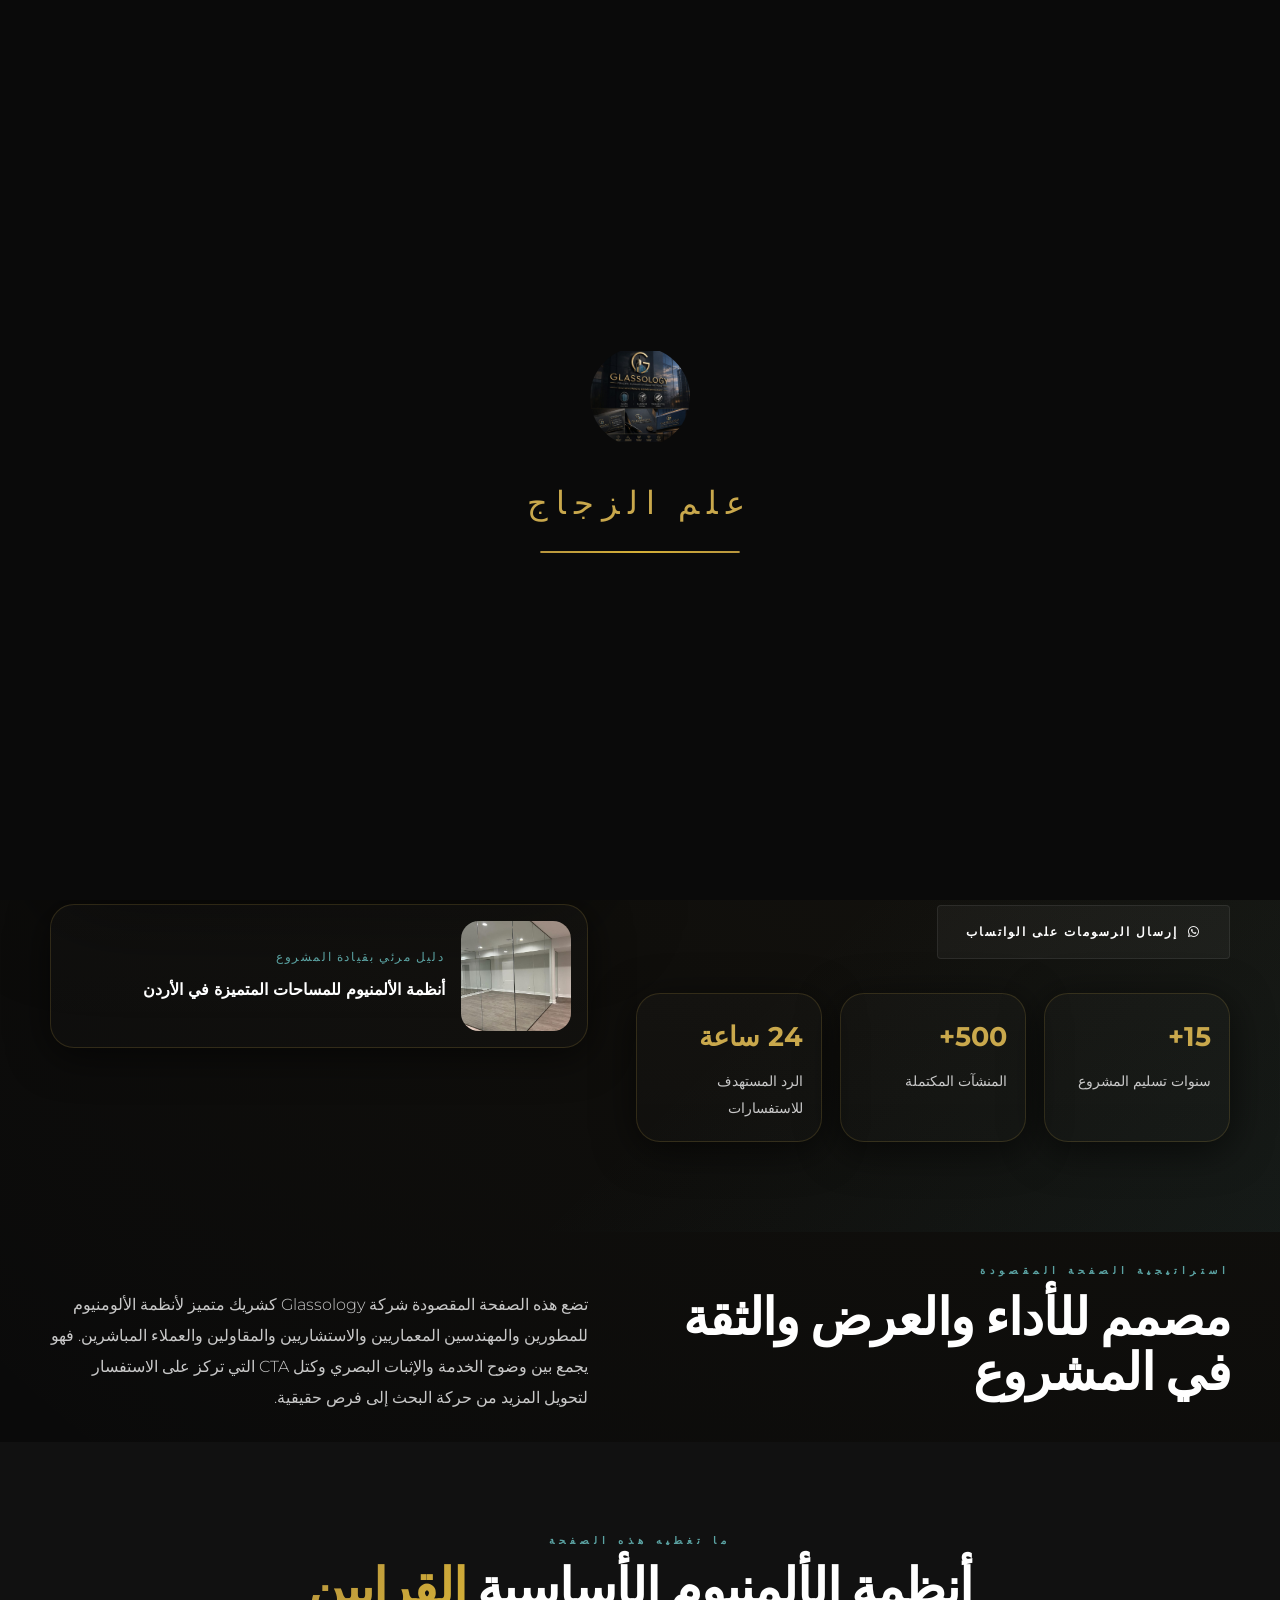
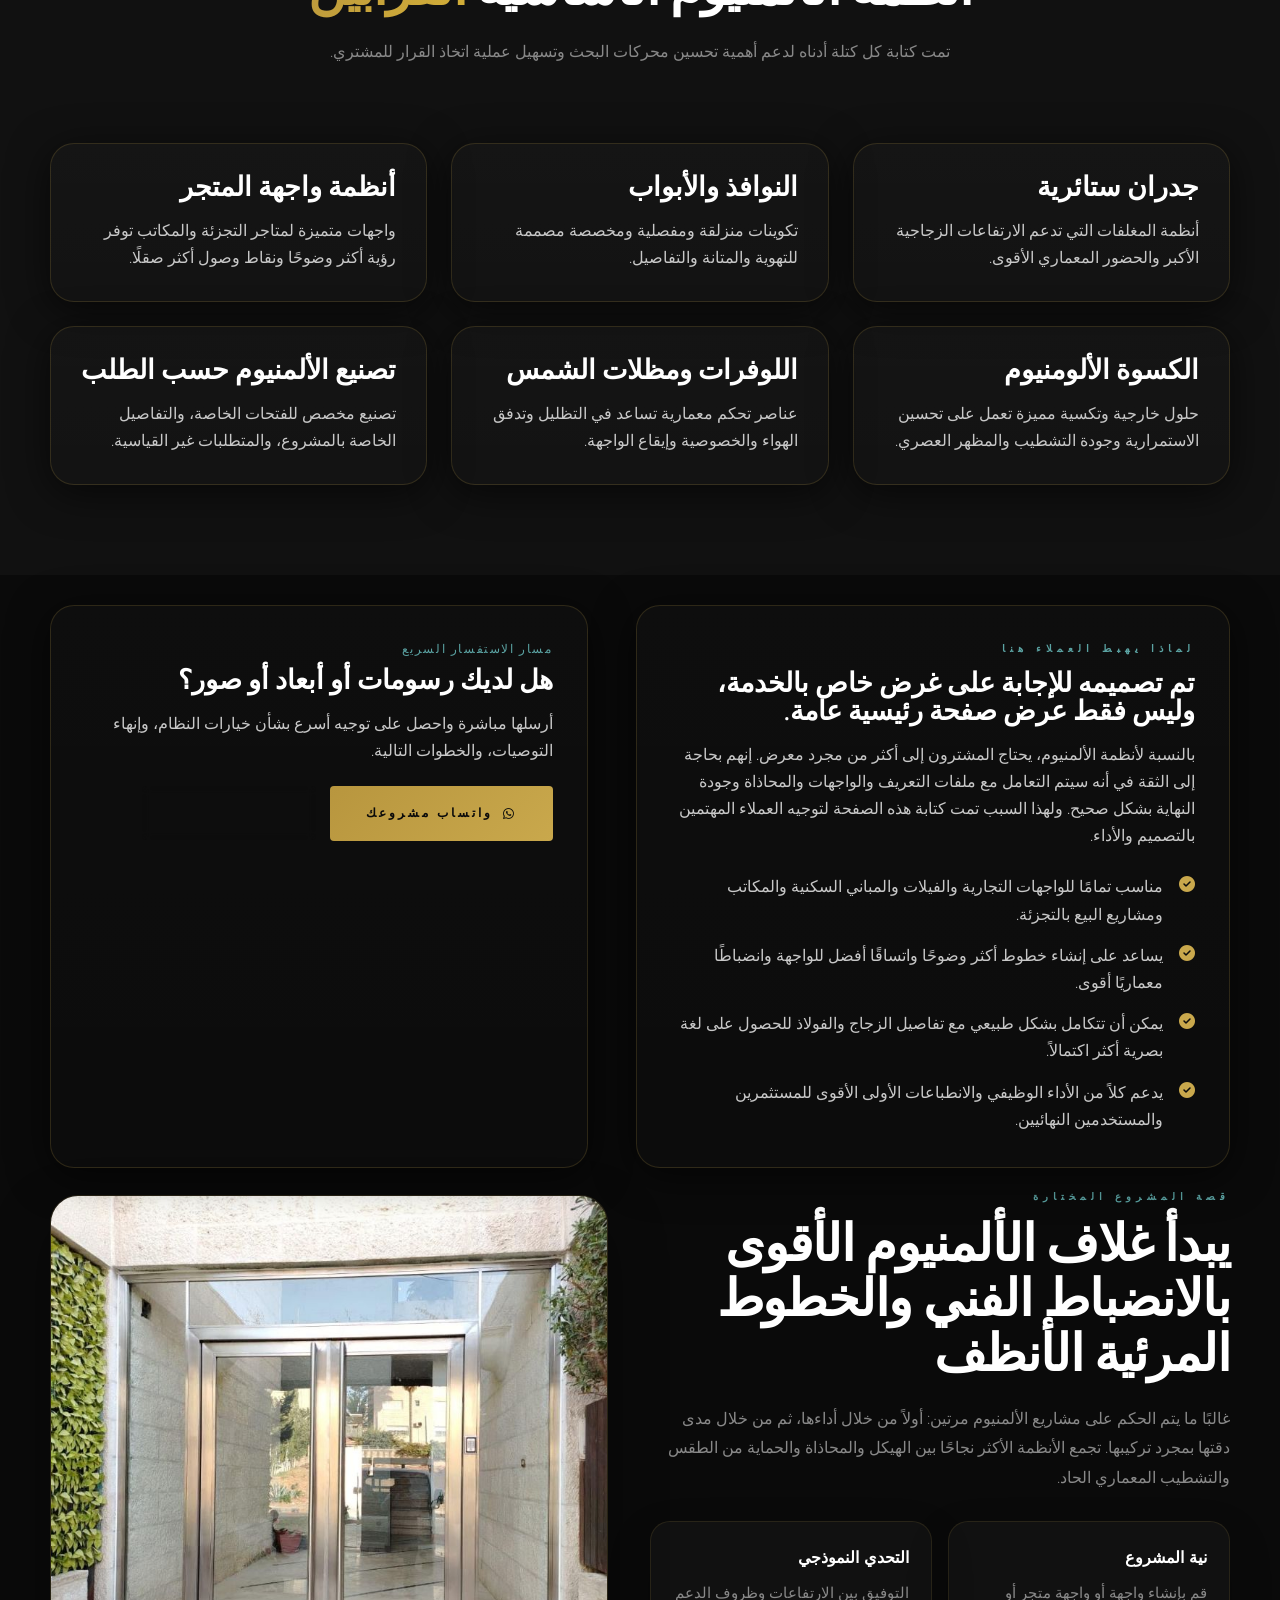
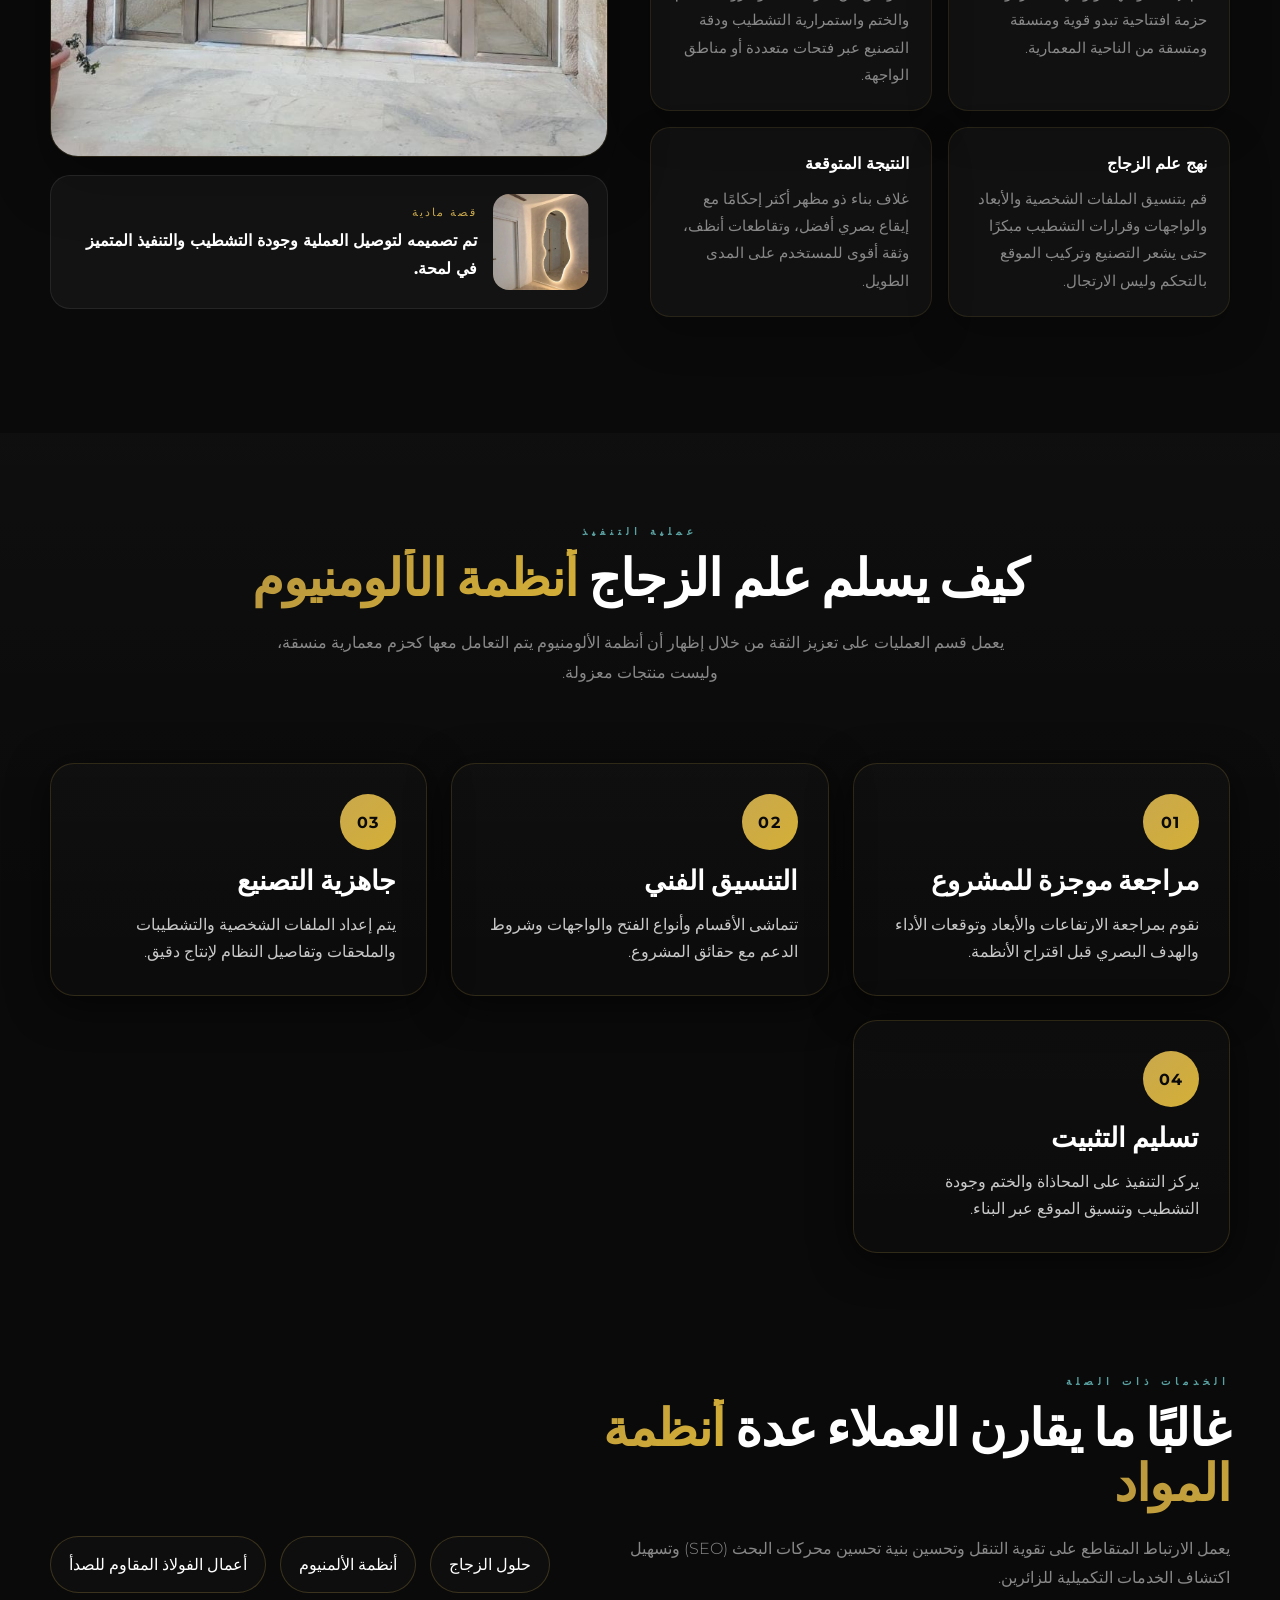
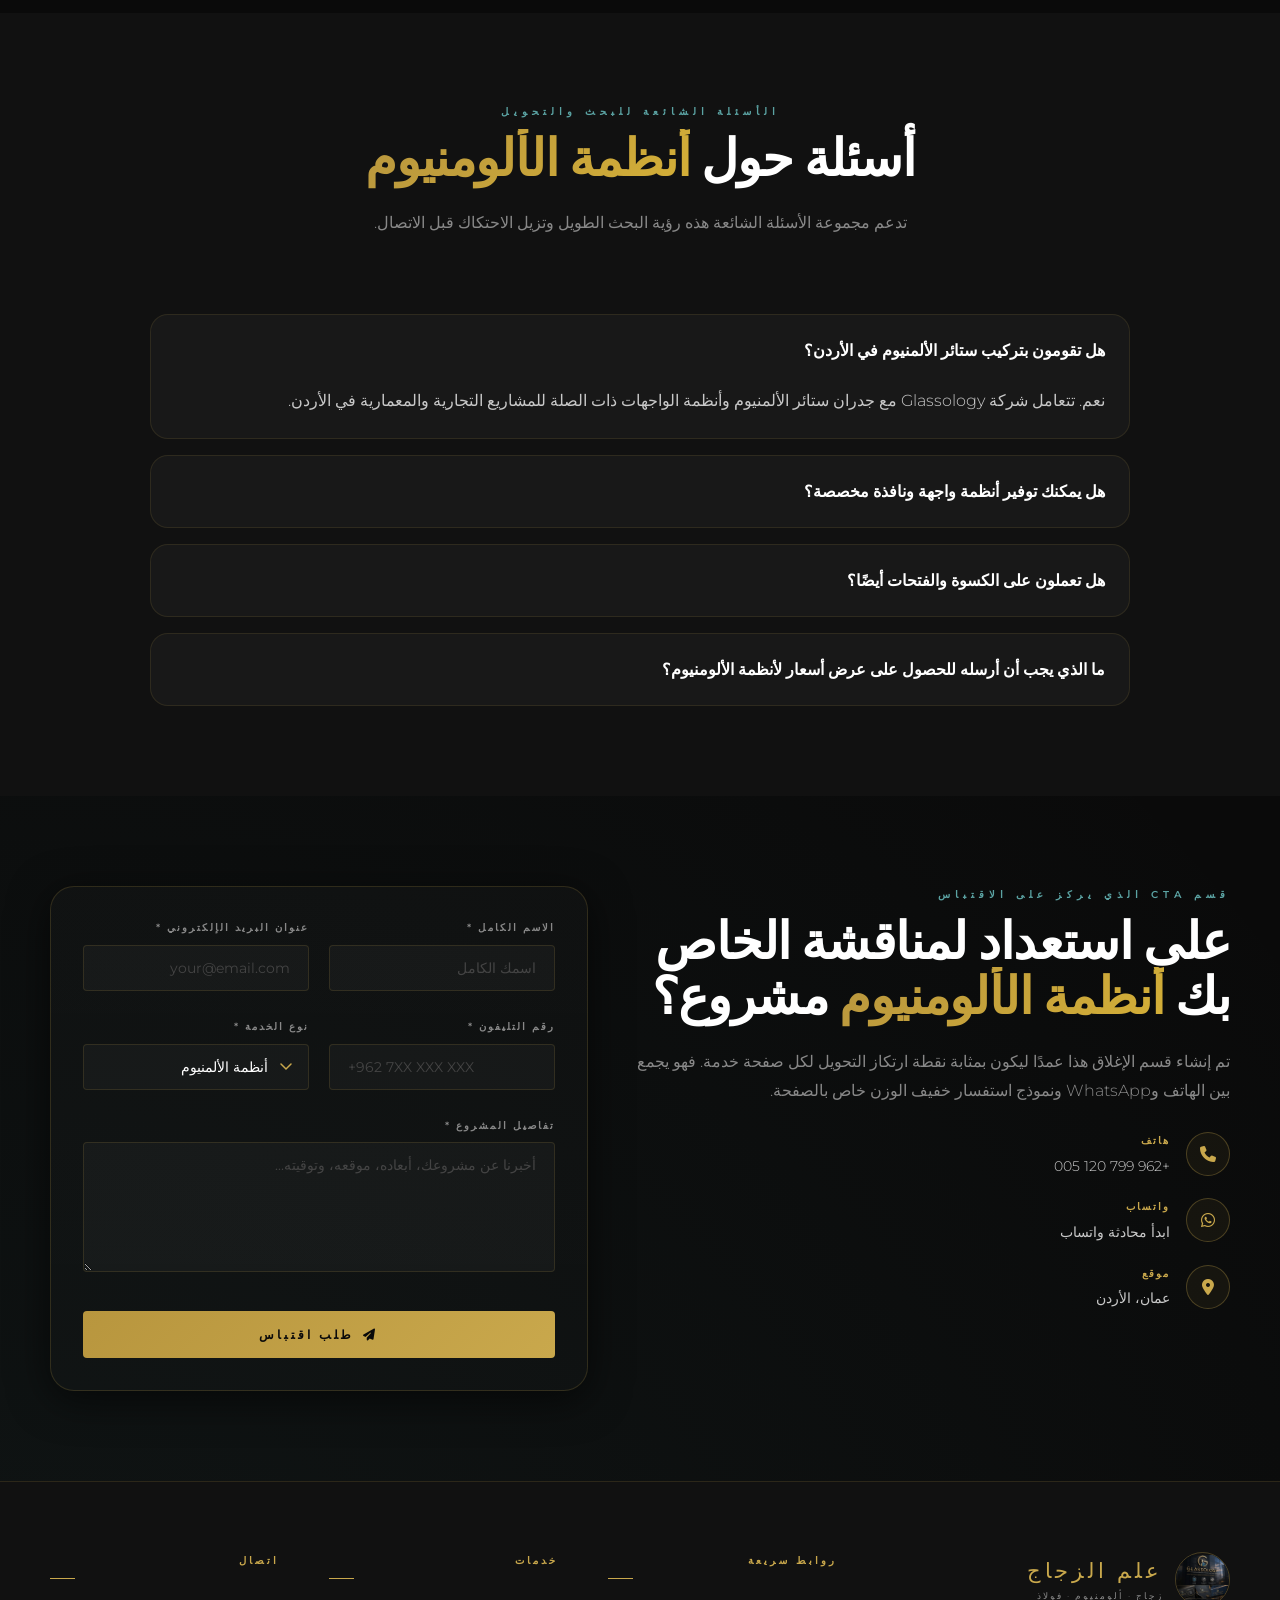
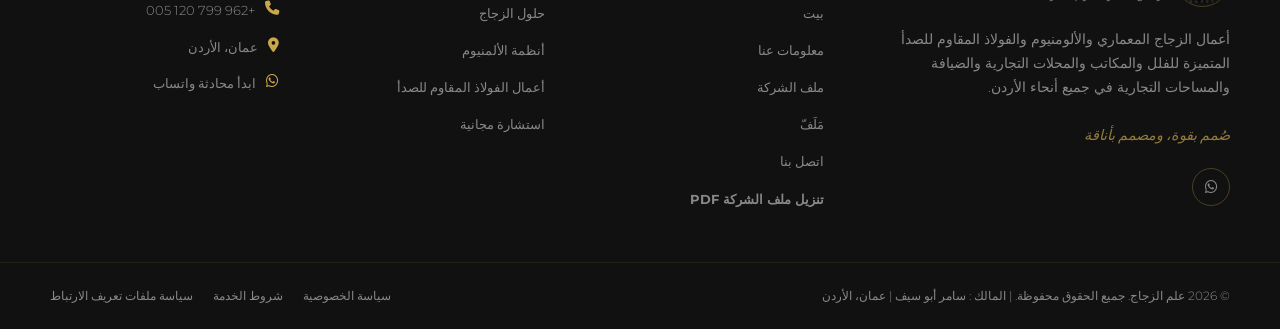
==== commit 0ba202ac: "Comprehensive mobile + RTL fix: orphan text, overflow-x, consolidate site-tools, tighten hero, CTA/c" ====
--- a/aluminum-systems-ar.html
+++ b/aluminum-systems-ar.html
@@ -1,5 +1,4 @@
 <!DOCTYPE html>
-أتش تي أم أل
 <html dir="rtl" lang="ar">
 <head>
 <meta charset="utf-8"/>
--- a/css/style.css
+++ b/css/style.css
@@ -43,6 +43,7 @@
   scroll-behavior: smooth;
   font-size: 16px;
   -webkit-text-size-adjust: 100%;
+  overflow-x: hidden;
 }
 
 body {
@@ -4224,45 +4225,174 @@
   font-weight: 700;
 }
 
-@media (max-width: 1100px) {
+/* .site-tools positioning consolidated into the MOBILE COMPATIBILITY PASS
+   block below. The duplicate @media (max-width: 1100px) and (max-width: 700px)
+   .site-tools rules that used to live here fought the final mobile pill
+   positioning and have been removed. */
+
+
+/* ============================================
+   MOBILE COMPATIBILITY PASS
+   Consolidated mobile fixes. Appended last so these
+   rules win the cascade at equal specificity.
+   Breakpoints: 900 / 700 / 480 / 375 (+ RTL mirrors).
+   ============================================ */
+
+/* Mobile menu uses dynamic viewport height so Safari URL bar
+   no longer clips it. 100vh stays above as a fallback. */
+.mobile-menu { height: 100dvh; }
+
+@media (max-width: 900px) {
+  /* Hero fills one phone screen, not 980px of empty space.
+     140px top padding clears both navbar and site-tools pill. */
+  #hero {
+    min-height: 100vh;
+    padding: 140px 0 60px;
+  }
+
+  /* Collapse hero 2-col grid to single column; removes the
+     360px min-column that forced horizontal scroll. */
+  .hero-shell {
+    grid-template-columns: 1fr;
+    gap: 24px;
+  }
+}
+
+@media (max-width: 700px) {
+  /* Navbar breathes on small screens */
+  #navbar { padding: 12px 16px; }
+  #navbar.scrolled { padding: 10px 16px; }
+
+  /* Reposition the EN/AR + theme pill. Its older rule stretched it
+     full-width below the navbar, covering the hero. Tuck it into the
+     top-right as a compact pill instead. z-index:1008 keeps it above
+     the scrolled-navbar stack. */
   .site-tools {
-    top: 82px;
-    right: 76px;
+    top: 72px;
+    right: 14px;
+    left: auto;
+    bottom: auto;
+    width: auto;
+    max-width: calc(100vw - 28px);
+    padding: 4px 6px;
+    gap: 6px;
+    border-radius: 999px;
+    justify-content: flex-end;
+    z-index: 1008;
   }
 
   html[dir="rtl"] .site-tools {
-    left: 76px;
     right: auto;
-  }
+    left: 14px;
+  }
+
+  .lang-option {
+    min-width: 36px;
+    padding: 5px 9px;
+    font-size: 0.7rem;
+  }
+
+  .theme-toggle {
+    padding: 5px 8px;
+    gap: 5px;
+  }
+
+  /* .mobile-sticky-cta already carries WhatsApp; a second floating
+     WhatsApp bubble is redundant and sits behind the strip anyway */
+  .whatsapp-float { display: none; }
+
+  /* Pull lightbox controls inward so they sit safely on thumbs */
+  .lightbox-close { top: 12px; right: 12px; }
+  .lightbox-prev { left: 6px; }
+  .lightbox-next { right: 6px; }
+}
+
+@media (max-width: 480px) {
+  /* Reclaim wasted horizontal padding on narrow phones */
+  .container { padding: 0 16px; }
+
+  /* Hero padding clears navbar (~60px) + site-tools pill (~32px) + gap */
+  #hero {
+    min-height: auto;
+    padding: 130px 0 50px;
+  }
+
+  /* Hero typography. The serif display face is wide, so a long H1
+     sentence balloons. 1.3rem reads comfortably on a 375px screen.
+     hero-title-upgraded was designed with zero letter-spacing. */
+  .hero-title { font-size: 1.3rem; letter-spacing: 1.5px; line-height: 1.15; }
+  .hero-title-upgraded { font-size: 1.35rem; letter-spacing: 0; line-height: 1.1; }
+
+  /* Hero eyebrow and mark-name — scale down */
+  .hero-eyebrow { font-size: 0.6rem; letter-spacing: 2px; line-height: 1.5; }
+  .hero-mark-name { font-size: 1rem; }
+  .hero-mark-sub { font-size: 0.66rem; line-height: 1.45; }
+  .hero-logo { width: 48px; height: 48px; }
+
+  /* Let the mark-wrap stack cleanly if it runs out of width */
+  .hero-mark-wrap { flex-wrap: wrap; gap: 10px; }
+
+  /* Hero lead paragraph (element has both .hero-subtitle and .hero-lead;
+     override both so .hero-lead's line-height: 1.9 doesn't leak in) */
+  .hero-subtitle { font-size: 0.78rem; letter-spacing: 2px; }
+  .hero-lead { font-size: 0.88rem; line-height: 1.55; letter-spacing: 0; }
+
+  /* Button padding — shrink so buttons don't dominate */
+  .btn-primary,
+  .btn-secondary { padding: 12px 20px; }
+
+  /* Mobile menu width — fixed 320px was >85% of a 375px screen */
+  .mobile-menu { width: 75vw; }
+
+  /* Lightbox image safety margin */
+  .lightbox-img,
+  .lightbox-img-wrap { max-width: calc(100vw - 60px); }
+
+  /* Hide the "Light" label inside the theme toggle — icon alone
+     is enough at this size; the full label crowds the top-right pill */
+  .theme-toggle-label { display: none; }
+
+  /* Cookie banner and the mobile sticky CTA both claim the bottom
+     of the screen. While the banner is showing, hide the sticky CTA
+     so they don't stack. :has() covers modern browsers; the
+     body.cookie-visible fallback is set by js/main.js for older ones. */
+  body:has(#cookie-banner:not(.hidden)) .mobile-sticky-cta,
+  body.cookie-visible .mobile-sticky-cta {
+    display: none;
+  }
+}
+
+/* iPhone SE / mini tier */
+@media (max-width: 375px) {
+  .container { padding: 0 12px; }
+  .hero-title { font-size: 1.15rem; letter-spacing: 1px; }
+  .hero-title-upgraded { font-size: 1.2rem; letter-spacing: 0; }
+  .hero-subtitle { font-size: 0.72rem; }
+  .hero-lead { font-size: 0.82rem; line-height: 1.5; }
+  .btn-primary,
+  .btn-secondary { padding: 11px 16px; font-size: 0.7rem; letter-spacing: 2px; }
+  .portfolio-grid { grid-template-columns: 1fr; }
+  .lightbox-img,
+  .lightbox-img-wrap { max-width: calc(100vw - 40px); }
+}
+
+/* RTL parity. Arabic pages need the mobile menu to slide in from
+   the LEFT (not the right) and lightbox arrows mirrored. */
+html[dir="rtl"] .mobile-menu {
+  right: auto;
+  left: -100%;
+  border-left: none;
+  border-right: 1px solid rgba(201, 168, 76, 0.2);
+  transition: left 0.4s cubic-bezier(0.4, 0, 0.2, 1);
+}
+
+html[dir="rtl"] .mobile-menu.open {
+  right: auto;
+  left: 0;
 }
 
 @media (max-width: 700px) {
-  .site-tools {
-    top: 78px;
-    bottom: auto;
-    left: 14px;
-    right: 62px;
-    justify-content: space-between;
-    border-radius: 18px;
-    padding: 7px 8px;
-  }
-
-  html[dir="rtl"] .site-tools {
-    left: 62px;
-    right: 14px;
-  }
-
-  .lang-option {
-    min-width: 40px;
-    padding: 7px 10px;
-  }
-
-  .theme-toggle {
-    padding: 8px 10px;
-    gap: 6px;
-  }
-
-  .theme-toggle-label {
-    font-size: 0.7rem;
-  }
-}
+  html[dir="rtl"] .lightbox-close { left: 12px; right: auto; }
+  html[dir="rtl"] .lightbox-prev { right: 6px; left: auto; }
+  html[dir="rtl"] .lightbox-next { left: 6px; right: auto; }
+}
